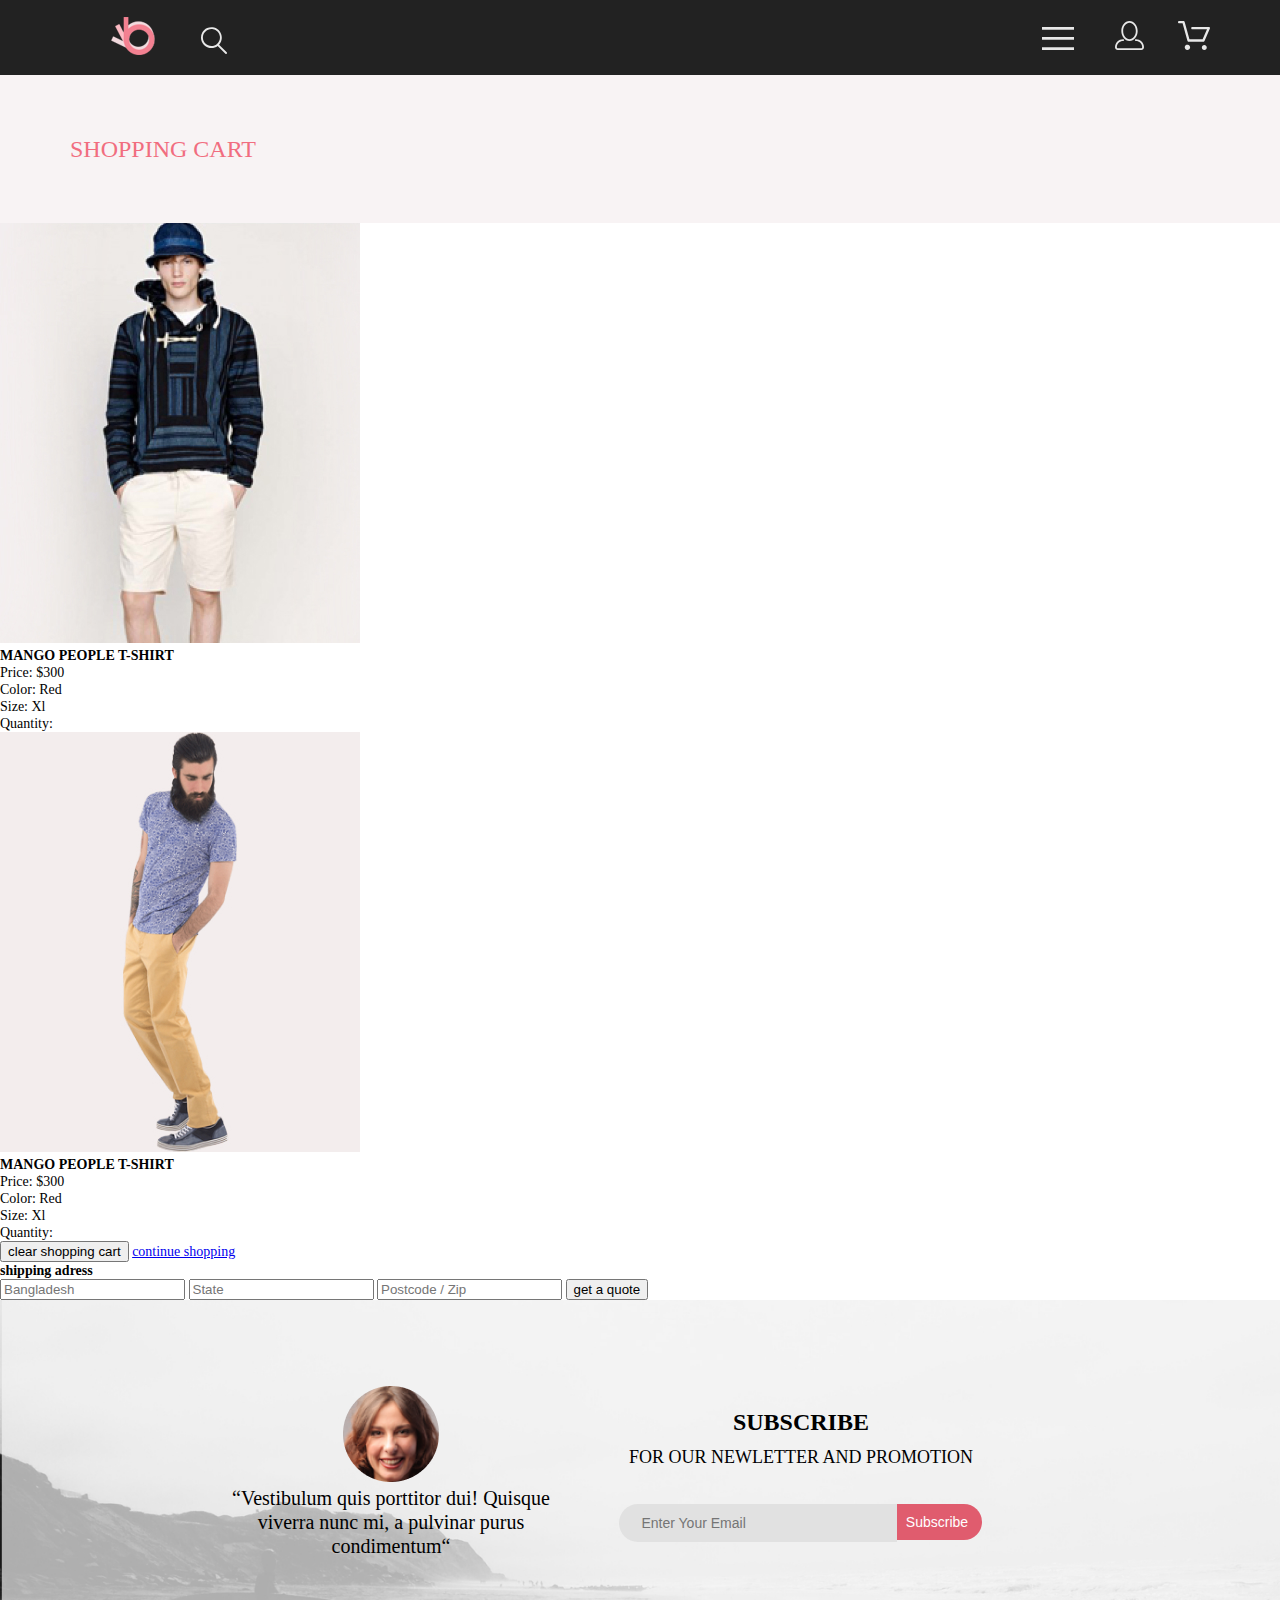
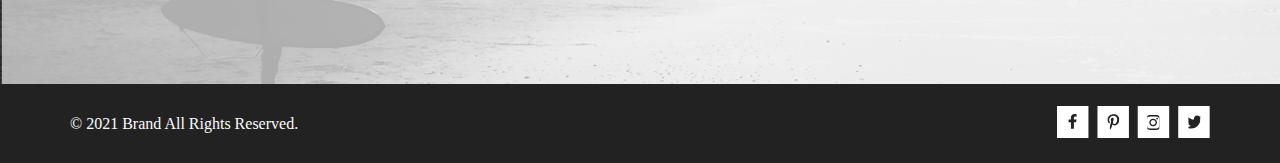
==== cart.html @ f560c7e5 "add SCSS, cart.html" ====
<!DOCTYPE html>
<html lang="en">

<head>
    <meta charset="UTF-8">
    <meta http-equiv="X-UA-Compatible" content="IE=edge">
    <meta name="viewport" content="width=device-width, initial-scale=1.0">
    <title>Cart</title>
    <link rel="stylesheet" href="./css/style.css">
</head>

<body class="page">
    <header class="header">
        <div class="container header__wrp">
            <div class="header__wrp-controls">
                <img class="header__logo" src="./img/logo.svg" alt="logo">
                <img class="header__search" src="./img/loupe.svg" alt="loupe">
            </div>
            <div class="header__wrp-controls">
                <button class="header__menu-btn" type="button" id="burger"><img src="./img/burger.svg"
                        alt="burger"></button>
                <a class="header__link" href="registration.html"><img src="./img/registration.svg"
                        alt="registration"></a>
                <a class="header__link" href="cart.html"><img src="./img/basket.svg" alt="basket"></a>
            </div>
        </div>
        <nav class="header__nav" id="menu">
            <h2 class="header__nav-title">
                menu
            </h2>
            <ul class="header__menu-list">
                <li class="header__menu-item menu-item">
                    <h3 class="menu-item__title">man</h3>
                    <ul class="menu-item__sub-list">
                        <li class="menu-item__sub-item">Accessories</li>
                        <li class="menu-item__sub-item">Bags</li>
                        <li class="menu-item__sub-item">Denim</li>
                        <li class="menu-item__sub-item">T-Shirts</li>
                    </ul>
                </li>
                <li class="header__menu-item menu-item">
                    <h3 class="menu-item__title">woman</h3>
                    <ul class="menu-item__sub-list">
                        <li class="menu-item__sub-item">Accessories</li>
                        <li class="menu-item__sub-item">Jackets & Coats</li>
                        <li class="menu-item__sub-item">Polos</li>
                        <li class="menu-item__sub-item">T-Shirts</li>
                        <li class="menu-item__sub-item">Shirts</li>
                    </ul>
                </li>
                <li class="header__menu-item menu-item">
                    <h3 class="menu-item__title">kids</h3>
                    <ul class="menu-item__sub-list">
                        <li class="menu-item__sub-item">Accessories</li>
                        <li class="menu-item__sub-item">Jackets & Coats</li>
                        <li class="menu-item__sub-item">Polos</li>
                        <li class="menu-item__sub-item">T-Shirts</li>
                        <li class="menu-item__sub-item">Shirts</li>
                        <li class="menu-item__sub-item">Bags</li>
                    </ul>
                </li>
            </ul>
        </nav>
    </header>
    <main>
        <section class="registration-title">
            <div class="container registration-title__wrp">
                <h1 class="registration-title__desc">shopping cart</h1>
            </div>
        </section>

        <section>
            <ul>
                <li>
                    <img src="./img/product-3.jpg" alt="product-3">
                    <h2>MANGO PEOPLE T-SHIRT</h2>
                    <p>Price: $300</p>
                    <p>Color: Red</p>
                    <p>Size: Xl </p>
                    <p>Quantity:</p>
                </li>
                <li>
                    <img src="./img/product-4.jpg" alt="product-4">
                    <h2>MANGO PEOPLE T-SHIRT</h2>
                    <p>Price: $300</p>
                    <p>Color: Red</p>
                    <p>Size: Xl </p>
                    <p>Quantity:</p>
                </li>
            </ul>
            <button type="button">clear shopping cart</button>
            <a href="#">continue shopping</a>

            <h2>shipping adress</h2>
            <input type="text" placeholder="Bangladesh">
            <input type="text" placeholder="State">
            <input type="text" placeholder="Postcode / Zip">
            <button type="submit">get a quote</button>
        </section>

    </main>
    <footer class="footer">
        <section class="footer__container">
            <div class="footer__data">
                <div class="footer__info">
                    <img class="footer__img-women" src="./img/women-footer.png" alt="women-footer">
                    <p class="footer__desc">“Vestibulum quis porttitor dui! Quisque viverra nunc mi, a pulvinar purus
                        condimentum“</p>
                </div>
                <div class="footer__form-info">
                    <h2 class="footer__heading">subscribe</h2>
                    <p class="footer__subtitle">for our newletter and promotion</p>
                    <form class="footer__form" action="#">
                        <label class="footer__form-label visually-hidden" for="input-email">Last Name</label>
                        <input type="email" class="footer__form-input" id="input-email" placeholder="Enter Your Email">
                        <button type="submit" class="footer__form-btn">Subscribe</button>
                    </form>
                </div>
            </div>
        </section>
        <section class="footer__links">
            <div class="container footer__wrp">
                <div class="footer__wrp-controls">
                    <p class="footer__copyright">© 2021 Brand All Rights Reserved.</p>
                </div>
                <div class="footer__wrp-controls">
                    <ul class="footer__list">
                        <li class="footer__item">
                            <a class="footer__link" href="#"><svg class="footer__img" width="32" height="32"
                                    viewBox="0 0 32 32" fill="none" xmlns="http://www.w3.org/2000/svg">
                                    <path class="footer__img-path" d="M31.4506 0H0V32H31.4506V0Z" />
                                    <path
                                        d="M19.0884 16.28L19.5069 13.616H16.8902V11.8873C16.8902 11.1585 17.2557 10.4481 18.4277 10.4481H19.6172V8.17997C19.6172 8.17997 18.5377 8 17.5056 8C15.3507 8 13.9422 9.27593 13.9422 11.5857V13.616H11.5469V16.28H13.9422V22.72H16.8902V16.28H19.0884Z" />
                                </svg></a>
                        </li>
                        <li class="footer__item">
                            <a class="footer__link" href="#"><svg class="footer__img" width="32" height="32"
                                    viewBox="0 0 32 32" fill="none" xmlns="http://www.w3.org/2000/svg">
                                    <path class="footer__img-path" d="M31.9252 0H0.474609V32H31.9252V0Z" />
                                    <g clip-path="url(#clip0)">
                                        <path
                                            d="M16.7403 8.20312C13.5556 8.20312 10.4082 10.3406 10.4082 13.8C10.4082 16 11.6374 17.25 12.3823 17.25C12.6896 17.25 12.8666 16.3875 12.8666 16.1438C12.8666 15.8531 12.1309 15.2344 12.1309 14.025C12.1309 11.5125 14.0305 9.73125 16.4889 9.73125C18.6027 9.73125 20.1671 10.9406 20.1671 13.1625C20.1671 14.8219 19.506 17.9344 17.3642 17.9344C16.5913 17.9344 15.9302 17.3719 15.9302 16.5656C15.9302 15.3844 16.7496 14.2406 16.7496 13.0219C16.7496 10.9531 13.835 11.3281 13.835 13.8281C13.835 14.3531 13.9002 14.9344 14.133 15.4125C13.7046 17.2688 12.8293 20.0344 12.8293 21.9469C12.8293 22.5375 12.9131 23.1188 12.969 23.7094C13.0745 23.8281 13.0218 23.8156 13.1832 23.7563C14.7476 21.6 14.6917 21.1781 15.3994 18.3562C15.7812 19.0875 16.7683 19.4812 17.5505 19.4812C20.8469 19.4812 22.3275 16.2469 22.3275 13.3313C22.3275 10.2281 19.6643 8.20312 16.7403 8.20312Z" />
                                    </g>
                                    <defs>
                                        <clipPath id="clip0">
                                            <rect width="11.9193" height="16" fill="white"
                                                transform="translate(10.4082 8)" />
                                        </clipPath>
                                    </defs>
                                </svg></a>
                        </li>
                        <li class="footer__item">
                            <a class="footer__link" href="#"><svg class="footer__img" width="33" height="32"
                                    viewBox="0 0 33 32" fill="none" xmlns="http://www.w3.org/2000/svg">
                                    <path class="footer__img-path" d="M32.1889 0H0.738281V32H32.1889V0Z" />
                                    <g clip-path="url(#clip0)">
                                        <path
                                            d="M16.139 12.6816C14.0238 12.6816 12.3177 14.3849 12.3177 16.4966C12.3177 18.6083 14.0238 20.3117 16.139 20.3117C18.2541 20.3117 19.9602 18.6083 19.9602 16.4966C19.9602 14.3849 18.2541 12.6816 16.139 12.6816ZM16.139 18.9769C14.7721 18.9769 13.6547 17.8646 13.6547 16.4966C13.6547 15.1287 14.7688 14.0164 16.139 14.0164C17.5092 14.0164 18.6233 15.1287 18.6233 16.4966C18.6233 17.8646 17.5058 18.9769 16.139 18.9769ZM21.0078 12.5255C21.0078 13.0203 20.6087 13.4154 20.1165 13.4154C19.621 13.4154 19.2252 13.0169 19.2252 12.5255C19.2252 12.0341 19.6243 11.6357 20.1165 11.6357C20.6087 11.6357 21.0078 12.0341 21.0078 12.5255ZM23.5386 13.4287C23.4821 12.2367 23.2094 11.1808 22.3347 10.3109C21.4634 9.44097 20.4058 9.1687 19.2119 9.10894C17.9814 9.03921 14.2932 9.03921 13.0627 9.10894C11.8721 9.16538 10.8145 9.43765 9.93987 10.3076C9.06522 11.1775 8.79584 12.2333 8.73597 13.4253C8.66613 14.6539 8.66613 18.3361 8.73597 19.5646C8.79251 20.7566 9.06522 21.8124 9.93987 22.6824C10.8145 23.5523 11.8688 23.8246 13.0627 23.8843C14.2932 23.9541 17.9814 23.9541 19.2119 23.8843C20.4058 23.8279 21.4634 23.5556 22.3347 22.6824C23.2061 21.8124 23.4788 20.7566 23.5386 19.5646C23.6085 18.3361 23.6085 14.6572 23.5386 13.4287ZM21.949 20.8828C21.6895 21.5335 21.1874 22.0349 20.5322 22.2972C19.5511 22.6857 17.2231 22.596 16.139 22.596C15.0548 22.596 12.7235 22.6824 11.7457 22.2972C11.0939 22.0382 10.5917 21.5369 10.329 20.8828C9.93987 19.9033 10.0297 17.5791 10.0297 16.4966C10.0297 15.4142 9.9432 13.0867 10.329 12.1105C10.5884 11.4597 11.0906 10.9583 11.7457 10.696C12.7268 10.3076 15.0548 10.3972 16.139 10.3972C17.2231 10.3972 19.5545 10.3109 20.5322 10.696C21.184 10.955 21.6862 11.4564 21.949 12.1105C22.3381 13.09 22.2483 15.4142 22.2483 16.4966C22.2483 17.5791 22.3381 19.9066 21.949 20.8828Z" />
                                    </g>
                                    <defs>
                                        <clipPath id="clip0">
                                            <rect width="14.8991" height="17" fill="white"
                                                transform="translate(8.68555 8)" />
                                        </clipPath>
                                    </defs>
                                </svg></a>
                        </li>
                        <li class="footer__item">
                            <a class="footer__link" href="#"><svg class="footer__img" width="32" height="32"
                                    viewBox="0 0 32 32" fill="none" xmlns="http://www.w3.org/2000/svg">
                                    <path class="footer__img-path" d="M31.6635 0H0.212891V32H31.6635V0Z" />
                                    <g clip-path="url(#clip0)">
                                        <path
                                            d="M22.417 12.7405C22.427 12.8826 22.427 13.0248 22.427 13.1669C22.427 17.5019 19.1498 22.4969 13.1599 22.4969C11.3145 22.4969 9.60022 21.9588 8.1582 21.0248C8.4204 21.0552 8.67247 21.0654 8.94475 21.0654C10.4674 21.0654 11.8691 20.5476 12.9884 19.6644C11.5565 19.6339 10.3565 18.6898 9.94305 17.3903C10.1447 17.4207 10.3464 17.441 10.5582 17.441C10.8506 17.441 11.1431 17.4004 11.4153 17.3294C9.92291 17.0248 8.80355 15.705 8.80355 14.1111V14.0705C9.23715 14.3141 9.74139 14.4664 10.2758 14.4867C9.39849 13.8979 8.82373 12.8928 8.82373 11.7557C8.82373 11.1466 8.98504 10.5882 9.26741 10.1009C10.8708 12.0908 13.2809 13.3902 15.9833 13.5324C15.9329 13.2887 15.9027 13.035 15.9027 12.7811C15.9027 10.974 17.3548 9.50195 19.1598 9.50195C20.0976 9.50195 20.9446 9.89789 21.5396 10.5375C22.2757 10.3954 22.9816 10.1212 23.6068 9.74561C23.3648 10.507 22.8505 11.1466 22.1749 11.5527C22.8304 11.4817 23.4657 11.2989 24.0505 11.0451C23.6069 11.6948 23.0522 12.2735 22.417 12.7405Z" />
                                    </g>
                                    <defs>
                                        <clipPath id="clip0">
                                            <rect width="15.8924" height="16" fill="white"
                                                transform="translate(8.1582 8)" />
                                        </clipPath>
                                    </defs>
                                </svg></a>
                        </li>
                    </ul>
                </div>
            </div>
        </section>
    </footer>
    <script src="js/script.js"></script>
</body>

</html>
---- css/style.css ----
@charset "UTF-8";
/* http://meyerweb.com/eric/tools/css/reset/ 
   v2.0 | 20110126
   License: none (public domain)
*/
html, body, div, span, applet, object, iframe,
h1, h2, h3, h4, h5, h6, p, blockquote, pre,
a, abbr, acronym, address, big, cite, code,
del, dfn, em, img, ins, kbd, q, s, samp,
small, strike, strong, sub, sup, tt, var,
b, u, i, center,
dl, dt, dd, ol, ul, li,
fieldset, form, label, legend,
table, caption, tbody, tfoot, thead, tr, th, td,
article, aside, canvas, details, embed,
figure, figcaption, footer, header, hgroup,
menu, nav, output, ruby, section, summary,
time, mark, audio, video {
  margin: 0;
  padding: 0;
  border: 0;
  font-size: 100%;
  vertical-align: baseline;
}

/* HTML5 display-role reset for older browsers */
article, aside, details, figcaption, figure,
footer, header, hgroup, menu, nav, section {
  display: block;
}

body {
  line-height: 1;
}

ol, ul {
  list-style: none;
}

blockquote, q {
  quotes: none;
}

blockquote:before, blockquote:after,
q:before, q:after {
  content: '';
  content: none;
}

table {
  border-collapse: collapse;
  border-spacing: 0;
}

.page {
  font-family: "Lato";
  font-size: 14px;
  font-style: normal;
  font-weight: 300;
  line-height: 17px;
}

.container {
  width: 1140px;
  margin: 0 auto;
}

.visually-hidden {
  position: absolute;
  white-space: nowrap;
  width: 1px;
  height: 1px;
  overflow: hidden;
  border: 0;
  padding: 0;
  clip: rect(0 0 0 0);
  -webkit-clip-path: inset(50%);
          clip-path: inset(50%);
  margin: -1px;
}

.header {
  background-color: #222222;
  position: relative;
}

.header .header__wrp {
  display: -webkit-box;
  display: -ms-flexbox;
  display: flex;
  -webkit-box-pack: justify;
      -ms-flex-pack: justify;
          justify-content: space-between;
  -webkit-box-align: center;
      -ms-flex-align: center;
          align-items: center;
  min-height: 75px;
}

.header .header__logo {
  margin: 0 41px 0;
}

.header .header__search:hover {
  opacity: 0.5;
}

.header .header__link {
  margin: 0 0 0 31px;
}

.header .header__link:hover {
  opacity: 0.5;
}

.header .header__link:active {
  opacity: 0.5;
}

.header .header__menu-btn {
  border: none;
  background-color: transparent;
}

.header .header__menu-btn:hover {
  opacity: 0.5;
}

.header .header__nav {
  display: none;
  position: absolute;
  background-color: #FFFFFF;
  right: 0;
  padding: 37px 34px;
  width: 232px;
  -webkit-box-shadow: 0 0 10px rgba(0, 0, 0, 0.5);
          box-shadow: 0 0 10px rgba(0, 0, 0, 0.5);
}

.header .display-block {
  display: block;
}

.header .header__nav-title {
  font-size: 14px;
  line-height: 17px;
  font-weight: 700;
  font-style: "Lato";
  text-transform: uppercase;
  margin-bottom: 24px;
}

.menu-item__title {
  font-size: 14px;
  line-height: 17px;
  font-weight: 400;
  font-style: "Lato";
  color: #F16D7F;
  text-transform: uppercase;
  margin-bottom: 12px;
}

.menu-item__sub-list {
  font-size: 14px;
  line-height: 17px;
  font-weight: 400;
  font-style: "Lato";
  color: #6F6E6E;
  margin-bottom: 20px;
  margin-left: 21px;
}

.menu-item__sub-item {
  margin-bottom: 11px;
}

.brand {
  display: -webkit-box;
  display: -ms-flexbox;
  display: flex;
}

.brand .brand__wrp {
  background-color: #F1E4E6;
  -webkit-box-flex: 1;
      -ms-flex-positive: 1;
          flex-grow: 1;
  padding: 0 0 0 92px;
  display: -webkit-box;
  display: -ms-flexbox;
  display: flex;
  -webkit-box-align: center;
      -ms-flex-align: center;
          align-items: center;
}

.brand .brand__title {
  font-size: 48px;
  line-height: 58px;
  font-weight: 900;
  font-style: "Lato";
  text-transform: uppercase;
  position: relative;
}

.brand .brand__title::before {
  height: 92px;
  width: 12px;
  background-color: #F26376;
  content: '';
  position: absolute;
  left: -16px;
  top: 10px;
}

.brand .brand__subtitle {
  display: -webkit-box;
  display: -ms-flexbox;
  display: flex;
  font-size: 37px;
  line-height: 44px;
  font-weight: 700;
  font-style: "Lato";
}

.brand .brand__subtitle-pink {
  color: #F16D7F;
  display: initial;
}

.sales {
  padding: 65px 0 0 0;
}

.sales .sales__list {
  display: -webkit-box;
  display: -ms-flexbox;
  display: flex;
  -ms-flex-wrap: wrap;
      flex-wrap: wrap;
  -webkit-box-pack: justify;
      -ms-flex-pack: justify;
          justify-content: space-between;
  -webkit-box-align: center;
      -ms-flex-align: center;
          align-items: center;
}

.sales .sales__item {
  text-align: center;
}

.sales .sales__item:hover {
  opacity: 0.9;
}

.sales .sales__item:active {
  opacity: 0.9;
}

.sales .sales__item-narrow {
  width: 360px;
  height: 260px;
  margin: 0 0 30px 0;
}

.sales .sales__item-wide {
  width: 1140px;
  height: 180px;
}

.sales .sales__text {
  font-size: 16px;
  line-height: 19px;
  font-weight: 400;
  font-style: "Lato";
  color: #FFFFFF;
  text-transform: uppercase;
  margin: 105px 0 0  0;
}

.sales .sales__text-wide {
  margin: 65px 0 0  0;
}

.sales .sales__item-title {
  font-size: 24px;
  line-height: 29px;
  font-weight: 700;
  font-style: "Lato";
  color: #F26376;
  text-transform: uppercase;
}

.sales .sales-woman {
  background-image: url(../img/sales-1.jpg);
}

.sales .sales-man {
  background-image: url(../img/sales-2.jpg);
}

.sales .sales-kid {
  background-image: url(../img/sales-3.jpg);
}

.sales .sales-acc {
  background-image: url(../img/sales-4.jpg);
}

.fetured-items {
  padding: 96px 0 96px 0;
  text-align: center;
}

.fetured-items .fetured-items__heading {
  font-size: 30px;
  line-height: 36px;
  font-weight: 400;
  font-style: "Lato";
  margin: 0 0 6px 0;
}

.fetured-items .fetured-items__text {
  font-size: 14px;
  line-height: 17px;
  font-weight: 400;
  font-style: "Lato";
}

.fetured-items .fetured-items__list {
  display: -webkit-box;
  display: -ms-flexbox;
  display: flex;
  -ms-flex-wrap: wrap;
      flex-wrap: wrap;
  -webkit-box-pack: justify;
      -ms-flex-pack: justify;
          justify-content: space-between;
  -webkit-box-align: center;
      -ms-flex-align: center;
          align-items: center;
  margin: 48px 0 18px 0;
  text-align: left;
}

.fetured-items .fetured-items__item {
  width: 360px;
  margin: 0 0 30px 0;
}

.fetured-items .fetured-items__item:hover .fetured-items__img {
  background-color: rgba(58, 56, 56, 0.86);
  -webkit-filter: brightness(40%) blur(1px);
          filter: brightness(40%) blur(1px);
  /* Размытие */
}

.fetured-items .fetured-items__item:hover .fetured-items__button {
  display: block;
}

.fetured-items .fetured-items__wrp {
  position: relative;
  display: -webkit-box;
  display: -ms-flexbox;
  display: flex;
  -webkit-box-pack: center;
      -ms-flex-pack: center;
          justify-content: center;
  -webkit-box-align: center;
      -ms-flex-align: center;
          align-items: center;
}

.fetured-items .fetured-items__button {
  position: absolute;
  height: 43px;
  width: 138px;
  border: 1px solid #FFFFFF;
  font-size: 14px;
  line-height: 17px;
  font-weight: 400;
  font-style: "Lato";
  color: #FFFFFF;
  background-color: transparent;
  display: none;
}

.fetured-items .fetured-items__button::before {
  content: '';
  height: 24px;
  width: 26px;
  background-image: url(../img/cart.svg);
  background-size: 24px 26px;
  position: absolute;
  top: 0;
  left: 0;
  -webkit-transform: translate(0, 30%);
          transform: translate(0, 30%);
}

.fetured-items .fetured-items__btn {
  border: 1px solid #FF6A6A;
  color: #F26376;
  text-align: center;
  vertical-align: middle;
  margin: 50px 0 0 0;
  text-decoration: none;
  padding: 14px 38px 14px 38px;
}

.fetured-items .fetured-items__btn:hover {
  color: #FFFFFF;
  background-color: #F26376;
}

.fetured-items .fetured-items__title {
  font-size: 13px;
  line-height: 16px;
  font-weight: 400;
  font-style: "Lato";
  text-transform: uppercase;
  margin: 25px 0 0 0;
}

.fetured-items .fetured-items__desc {
  font-size: 14px;
  line-height: 17px;
  font-weight: 300;
  font-style: "Lato";
  margin: 12px 0 18px 0;
}

.fetured-items .fetured-items__features {
  font-size: 16px;
  line-height: 19px;
  font-weight: 400;
  font-style: "Lato";
  color: #F16D7F;
}

.benefits {
  background-color: #222222;
  padding: 104px;
}

.benefits .benefits__list {
  display: -webkit-box;
  display: -ms-flexbox;
  display: flex;
  -webkit-box-pack: center;
      -ms-flex-pack: center;
          justify-content: center;
  -webkit-box-align: center;
      -ms-flex-align: center;
          align-items: center;
}

.benefits .benefits__item {
  width: 360px;
  text-align: center;
  margin: 0 30px 0 0;
}

.benefits .benefits__heading {
  font-size: 20px;
  line-height: 24px;
  font-weight: 400;
  font-style: "Lato";
  color: #FFFFFF;
  margin: 20px 0 16px 0;
}

.benefits .benefits__text {
  font-size: 14px;
  line-height: 17px;
  font-weight: 300;
  font-style: "Lato";
  color: #FBFBFB;
}

.benefits .benefits__img:hover {
  opacity: 0.5;
}

.registration-title {
  background-color: #F8F3F4;
}

.registration-title .registration-title__wrp {
  display: -webkit-box;
  display: -ms-flexbox;
  display: flex;
  -webkit-box-align: center;
      -ms-flex-align: center;
          align-items: center;
  height: 148px;
}

.registration-title .registration-title__desc {
  color: #F16D7F;
  font-size: 24px;
  line-height: 29px;
  font-weight: 400;
  font-style: "Lato";
  text-transform: uppercase;
}

.registration .registration__wrp {
  display: -webkit-box;
  display: -ms-flexbox;
  display: flex;
  -webkit-box-pack: justify;
      -ms-flex-pack: justify;
          justify-content: space-between;
}

.registration .registration__form {
  width: 359px;
  padding: 64px 0 96px 0;
  display: -webkit-box;
  display: -ms-flexbox;
  display: flex;
  -webkit-box-orient: vertical;
  -webkit-box-direction: normal;
      -ms-flex-direction: column;
          flex-direction: column;
}

.registration .registration__form-text {
  font-size: 13px;
  line-height: 16px;
  font-weight: 300;
  font-style: "Lato";
  color: #B1B1B1;
  margin-top: 15px;
}

.registration .registration__form-btn {
  height: 50px;
  width: 167px;
  padding-left: 29px;
  color: #FFFFFF;
  background-color: #F16D7F;
  font-size: 14px;
  line-height: 17px;
  font-weight: 400;
  font-style: "Lato";
  text-transform: uppercase;
  border: none;
  text-align: left;
  position: relative;
  margin-top: 39px;
}

.registration .registration__form-btn::after {
  content: '';
  height: 24px;
  width: 26px;
  background-image: url(../img/vector.svg);
  background-size: 24px 26px;
  position: absolute;
  top: 0;
  right: 0;
  -webkit-transform: translate(-50%, 50%);
          transform: translate(-50%, 50%);
}

.registration .registration__form-label {
  font-size: 16px;
  line-height: 19px;
  font-weight: 300;
  font-style: "Lato";
  color: #222222;
}

.registration .registration__form-input {
  margin-top: 20px;
  height: 44px;
  font-size: 13px;
  line-height: 16px;
  font-weight: 300;
  font-style: "Lato";
  padding-left: 16px;
  border: 1px solid #A4A4A4;
  color: #B1B1B1;
}

.registration .registration__form-input:hover {
  outline-color: #F26376;
}

.registration .registration__form-input:focus {
  outline-color: #F26376;
}

.registration .registration__form-btn:hover {
  opacity: 0.5;
}

.registration .registration__form-wrp {
  display: -webkit-box;
  display: -ms-flexbox;
  display: flex;
  margin-top: 31px;
  margin-bottom: 33px;
}

.registration .registration__form-radio {
  margin-right: 10px;
}

.registration .registration__form-radio-lbl {
  margin-right: 20px;
}

.registration .registration__text {
  font-size: 24px;
  line-height: 29px;
  font-weight: 300;
  font-style: "Lato";
  margin-top: 64px;
  margin-left: 128px;
}

.registration .registration__heading {
  text-transform: uppercase;
  font-size: 24px;
  line-height: 29px;
  font-weight: 300;
  font-style: "Lato";
}

.registration .registration__desc {
  margin-top: 22px;
  margin-bottom: 22px;
}

.registration .registration__item {
  margin-bottom: 16px;
  position: relative;
  margin-left: 22px;
}

.registration .registration__item::before {
  content: '';
  height: 16px;
  width: 20px;
  background-image: url(../img/check.svg);
  background-size: 16px 20px;
  position: absolute;
  top: 0;
  left: 0;
  -webkit-transform: translate(-120%, 50%);
          transform: translate(-120%, 50%);
}

.footer .footer__container {
  background: url(../img/footer-back.jpg) no-repeat;
  background-size: cover;
  background-color: rgba(0, 0, 0, 0.3);
  padding: 86px 230px 126px 230px;
}

.footer .footer__data {
  display: -webkit-box;
  display: -ms-flexbox;
  display: flex;
  -ms-flex-pack: distribute;
      justify-content: space-around;
  -webkit-box-align: center;
      -ms-flex-align: center;
          align-items: center;
}

.footer .footer__info {
  width: 360px;
  text-align: center;
  background-color: transparent;
}

.footer .footer__form-info {
  width: 557px;
  text-align: center;
  background-color: transparent;
}

.footer .footer__form {
  margin: 32px 0 0 0;
  display: -webkit-box;
  display: -ms-flexbox;
  display: flex;
  -webkit-box-pack: center;
      -ms-flex-pack: center;
          justify-content: center;
}

.footer .footer__form-input {
  height: 36px;
  width: 256px;
  font-size: 14px;
  line-height: 17px;
  font-weight: 400;
  font-style: "Lato";
  color: #222224;
  background-color: #E1E1E1;
  border: none;
  border-bottom-left-radius: 20px;
  border-top-left-radius: 20px;
  margin: 0;
  padding-left: 22px;
  padding-right: 0;
}

.footer .footer__form-btn {
  height: 36px;
  width: 85px;
  font-size: 14px;
  line-height: 17px;
  font-weight: 400;
  font-style: "Lato";
  text-align: center;
  color: #FFFFFF;
  background-color: #E05C6E;
  border-bottom-right-radius: 20px;
  border-top-right-radius: 20px;
  border: none;
  margin: 0;
  padding-left: 0;
}

.footer .footer__form-input:hover {
  outline-color: #F26376;
}

.footer .footer__form-input:focus {
  outline-color: #F26376;
}

.footer .footer__form-input:active {
  outline-color: #F26376;
}

.footer .footer__form-btn:hover {
  opacity: 0.5;
}

.footer .footer__form-btn:focus {
  color: #222222;
}

.footer .footer__form-btn:active {
  color: #222222;
}

.footer .footer__desc {
  font-size: 20px;
  line-height: 24px;
  font-weight: 400;
  font-style: "Lato";
}

.footer .footer__heading {
  font-size: 24px;
  line-height: 40px;
  font-weight: 700;
  font-style: "Lato";
  text-transform: uppercase;
}

.footer .footer__subtitle {
  font-size: 18px;
  line-height: 30px;
  font-weight: 400;
  font-style: "Lato";
  text-transform: uppercase;
}

.footer .footer__wrp {
  display: -webkit-box;
  display: -ms-flexbox;
  display: flex;
  -webkit-box-pack: justify;
      -ms-flex-pack: justify;
          justify-content: space-between;
  -webkit-box-align: center;
      -ms-flex-align: center;
          align-items: center;
  min-height: 79px;
}

.footer .footer__copyright {
  font-size: 16px;
  line-height: 19px;
  font-weight: 400;
  font-style: "Lato";
}

.footer .footer__links {
  background-color: #222222;
  color: #FBFBFB;
}

.footer .footer__img {
  fill: #222222;
}

.footer .footer__link:hover .footer__img {
  fill: #FFFFFF;
}

.footer .footer__link:active .footer__img {
  fill: #FFFFFF;
}

.footer .footer__link:focus .footer__img {
  fill: #FFFFFF;
}

.footer .footer__img-path {
  fill: #FFFFFF;
}

.footer .footer__link:hover .footer__img-path {
  fill: #F26376;
}

.footer .footer__link:active .footer__img-path {
  fill: #F26376;
}

.footer .footer__link:focus .footer__img-path {
  fill: #F26376;
}

.footer .footer__list {
  display: -webkit-box;
  display: -ms-flexbox;
  display: flex;
}

.footer .footer__item {
  margin: 0 0 0 8px;
}
/*# sourceMappingURL=style.css.map */
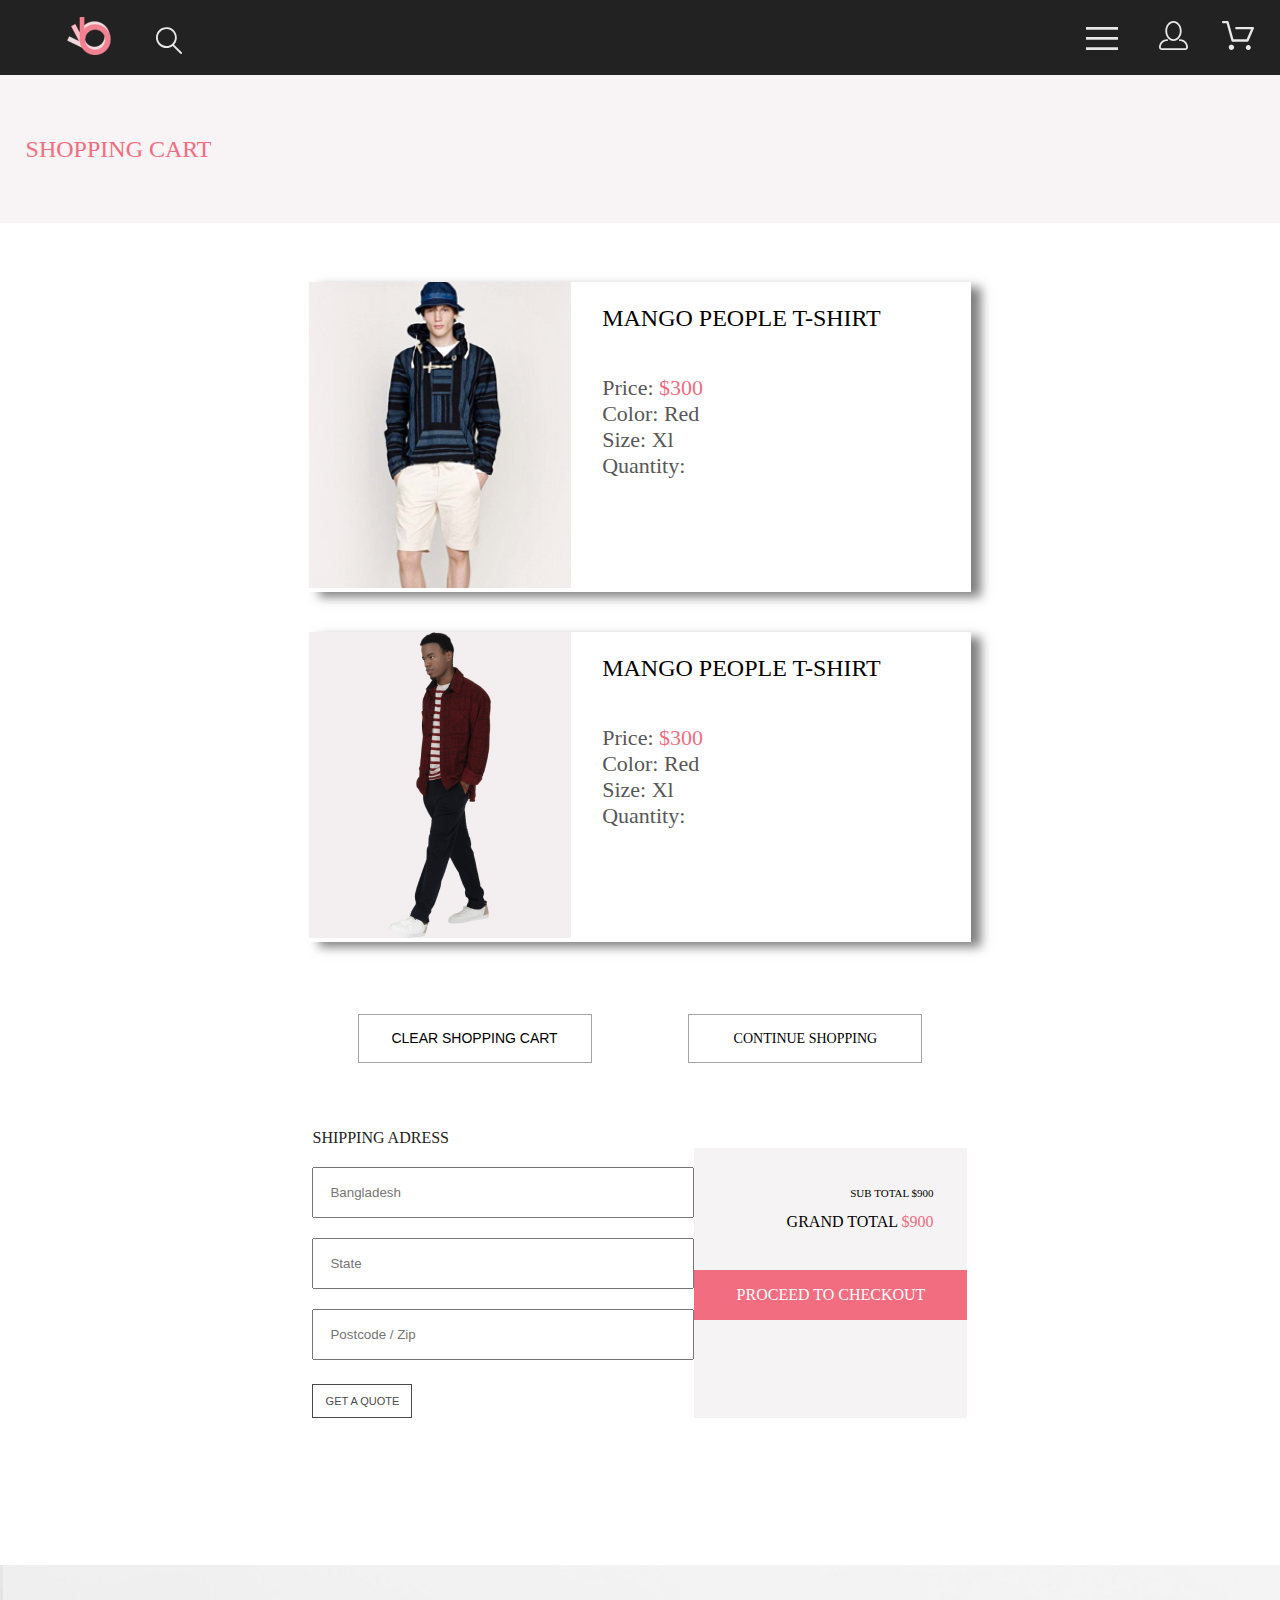
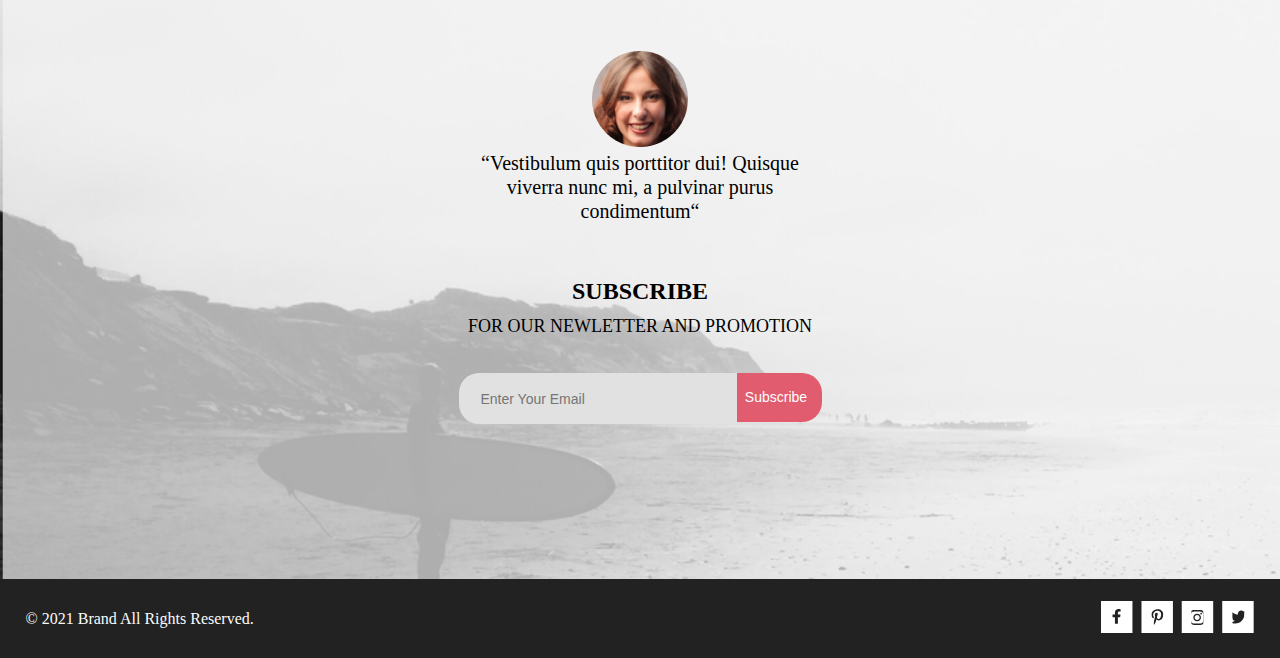
==== commit 7cb70f90: "add adaptive" ====
--- a/cart.html
+++ b/cart.html
@@ -69,33 +69,59 @@
             </div>
         </section>
 
-        <section>
-            <ul>
-                <li>
-                    <img src="./img/product-3.jpg" alt="product-3">
-                    <h2>MANGO PEOPLE T-SHIRT</h2>
-                    <p>Price: $300</p>
-                    <p>Color: Red</p>
-                    <p>Size: Xl </p>
-                    <p>Quantity:</p>
-                </li>
-                <li>
-                    <img src="./img/product-4.jpg" alt="product-4">
-                    <h2>MANGO PEOPLE T-SHIRT</h2>
-                    <p>Price: $300</p>
-                    <p>Color: Red</p>
-                    <p>Size: Xl </p>
-                    <p>Quantity:</p>
-                </li>
-            </ul>
-            <button type="button">clear shopping cart</button>
-            <a href="#">continue shopping</a>
-
-            <h2>shipping adress</h2>
-            <input type="text" placeholder="Bangladesh">
-            <input type="text" placeholder="State">
-            <input type="text" placeholder="Postcode / Zip">
-            <button type="submit">get a quote</button>
+        <section class="order">
+            <div class="container order__wrp">
+                <div>
+                    <ul class="order_list">
+                        <li class="order_item">
+                            <div>
+                                <img class="order_img" src="./img/product-3-small.jpg" alt="product-3">
+                            </div>
+                            <div class="order_info">
+                                <h2 class="order_header">mango people t-shirt</h2>
+                                <p class="order_desc">Price: <span class="order_desc-colored">$300</span></p>
+                                <p class="order_desc">Color: Red</p>
+                                <p class="order_desc">Size: Xl </p>
+                                <p class="order_desc">Quantity:</p>
+                            </div>
+                        </li>
+                        <li class="order_item">
+                            <div>
+                                <img class="order_img" src="./img/product-7-small.jpg" alt="product-4">
+                            </div>
+                            <div class="order_info">
+                                <h2 class="order_header">mango people t-shirt</h2>
+                                <p class="order_desc">Price: <span class="order_desc-colored">$300</span></p>
+                                <p class="order_desc">Color: Red</p>
+                                <p class="order_desc">Size: Xl </p>
+                                <p class="order_desc">Quantity:</p>
+                            </div>
+                        </li>
+                    </ul>
+                    <div class="order_buttons">
+                        <button class="order_btn" type="button">clear shopping cart</button>
+                        <a class="order_link" href="#">continue shopping</a>
+                    </div>
+                </div>
+                <div class="order_form">
+                    <div class="order_form-inputs">
+                        <label class="order_label" for="input-address">shipping adress</label>
+                        <input class="order_input" type="text" id="input-address" placeholder="Bangladesh">
+                        <label class="order_label visually-hidden" for="input-state">state</label>
+                        <input class="order_input" type="text" id="input-state" placeholder="State">
+                        <label class="order_label visually-hidden" for="input-postcode">postcode</label>
+                        <input class="order_input" type="text" id="input-postcode" placeholder="Postcode / Zip">
+                        <button class="order_btn-quote" type="submit">get a quote</button>
+                    </div>
+                    <div class="order_total">
+                        <p class="order_text-total">sub total $900</p>
+                        <p class="order_desc-total">grand total <span class="order_desc-colored">$900</span></p>
+                        <div class="order_line"></div>
+                        <a class="order_link-total" href="#">proceed to checkout</a>
+                    </div>
+                </div>
+
+            </div>
         </section>
 
     </main>
--- a/css/style.css
+++ b/css/style.css
@@ -79,6 +79,18 @@
   margin: -1px;
 }
 
+@media (max-width: 1599px) {
+  .container {
+    width: 96%;
+  }
+}
+
+@media (max-width: 767px) {
+  .container {
+    width: 91%;
+  }
+}
+
 .header {
   background-color: #222222;
   position: relative;
@@ -150,6 +162,12 @@
   margin-bottom: 24px;
 }
 
+@media (max-width: 767px) {
+  .header .header__link {
+    display: none;
+  }
+}
+
 .menu-item__title {
   font-size: 14px;
   line-height: 17px;
@@ -194,6 +212,36 @@
           align-items: center;
 }
 
+@media (max-width: 1599px) {
+  .brand .brand__wrp {
+    min-height: 363px;
+    padding: 0 0 0 68px;
+  }
+}
+
+@media (max-width: 767px) {
+  .brand .brand__wrp {
+    min-height: 363px;
+    padding: 0 0 0 83px;
+  }
+}
+
+.brand .brand__img {
+  width: 50%;
+}
+
+@media (max-width: 1599px) {
+  .brand .brand__img {
+    height: auto;
+  }
+}
+
+@media (max-width: 767px) {
+  .brand .brand__img {
+    display: none;
+  }
+}
+
 .brand .brand__title {
   font-size: 48px;
   line-height: 58px;
@@ -204,7 +252,7 @@
 }
 
 .brand .brand__title::before {
-  height: 92px;
+  height: 100%;
   width: 12px;
   background-color: #F26376;
   content: '';
@@ -213,6 +261,24 @@
   top: 10px;
 }
 
+@media (max-width: 1599px) {
+  .brand .brand__title {
+    font-size: 44px;
+    line-height: 52px;
+    font-weight: 900;
+    font-style: normal;
+  }
+}
+
+@media (max-width: 767px) {
+  .brand .brand__title {
+    font-size: 38px;
+    line-height: 46px;
+    font-weight: 900;
+    font-style: normal;
+  }
+}
+
 .brand .brand__subtitle {
   display: -webkit-box;
   display: -ms-flexbox;
@@ -221,6 +287,15 @@
   line-height: 44px;
   font-weight: 700;
   font-style: "Lato";
+}
+
+@media (max-width: 1599px) {
+  .brand .brand__subtitle {
+    font-size: 29px;
+    line-height: 24px;
+    font-weight: 700;
+    font-style: normal;
+  }
 }
 
 .brand .brand__subtitle-pink {
@@ -247,7 +322,35 @@
 }
 
 .sales .sales__item {
-  text-align: center;
+  min-height: 260px;
+  width: 31%;
+  background-size: cover;
+  display: -webkit-box;
+  display: -ms-flexbox;
+  display: flex;
+  -webkit-box-orient: vertical;
+  -webkit-box-direction: normal;
+      -ms-flex-direction: column;
+          flex-direction: column;
+  -webkit-box-pack: center;
+      -ms-flex-pack: center;
+          justify-content: center;
+  -webkit-box-align: center;
+      -ms-flex-align: center;
+          align-items: center;
+}
+
+@media (max-width: 1599px) {
+  .sales .sales__item {
+    min-height: 168px;
+  }
+}
+
+@media (max-width: 767px) {
+  .sales .sales__item {
+    width: 100%;
+    min-height: 247px;
+  }
 }
 
 .sales .sales__item:hover {
@@ -259,14 +362,25 @@
 }
 
 .sales .sales__item-narrow {
-  width: 360px;
-  height: 260px;
   margin: 0 0 30px 0;
 }
 
 .sales .sales__item-wide {
-  width: 1140px;
-  height: 180px;
+  width: 100%;
+  min-height: 180px;
+  background-size: cover;
+}
+
+@media (max-width: 1599px) {
+  .sales .sales__item-wide {
+    min-height: 116px;
+  }
+}
+
+@media (max-width: 767px) {
+  .sales .sales__item-wide {
+    min-height: 111px;
+  }
 }
 
 .sales .sales__text {
@@ -276,7 +390,6 @@
   font-style: "Lato";
   color: #FFFFFF;
   text-transform: uppercase;
-  margin: 105px 0 0  0;
 }
 
 .sales .sales__text-wide {
@@ -311,6 +424,12 @@
 .fetured-items {
   padding: 96px 0 96px 0;
   text-align: center;
+}
+
+@media (max-width: 1084px) {
+  .fetured-items {
+    padding: 155px 0 65px 0;
+  }
 }
 
 .fetured-items .fetured-items__heading {
@@ -344,9 +463,30 @@
   text-align: left;
 }
 
+@media (max-width: 1084px) {
+  .fetured-items .fetured-items__list {
+    -ms-flex-pack: distribute;
+        justify-content: space-around;
+  }
+}
+
+@media (max-width: 767px) {
+  .fetured-items .fetured-items__list {
+    -webkit-box-pack: justify;
+        -ms-flex-pack: justify;
+            justify-content: space-between;
+  }
+}
+
 .fetured-items .fetured-items__item {
   width: 360px;
   margin: 0 0 30px 0;
+}
+
+@media (max-width: 767px) {
+  .fetured-items .fetured-items__item {
+    width: 100%;
+  }
 }
 
 .fetured-items .fetured-items__item:hover .fetured-items__img {
@@ -445,6 +585,18 @@
   padding: 104px;
 }
 
+@media (max-width: 1599px) {
+  .benefits {
+    padding: 0 0 64px 0;
+  }
+}
+
+@media (max-width: 767px) {
+  .benefits {
+    padding: 0 0 81px 0;
+  }
+}
+
 .benefits .benefits__list {
   display: -webkit-box;
   display: -ms-flexbox;
@@ -457,10 +609,25 @@
           align-items: center;
 }
 
+@media (max-width: 1599px) {
+  .benefits .benefits__list {
+    -webkit-box-orient: vertical;
+    -webkit-box-direction: normal;
+        -ms-flex-direction: column;
+            flex-direction: column;
+  }
+}
+
 .benefits .benefits__item {
-  width: 360px;
+  max-width: 360px;
   text-align: center;
   margin: 0 30px 0 0;
+}
+
+@media (max-width: 1599px) {
+  .benefits .benefits__item {
+    margin: 48px 0 0 0;
+  }
 }
 
 .benefits .benefits__heading {
@@ -516,6 +683,18 @@
           justify-content: space-between;
 }
 
+@media (max-width: 767px) {
+  .registration .registration__wrp {
+    -webkit-box-orient: vertical;
+    -webkit-box-direction: normal;
+        -ms-flex-direction: column;
+            flex-direction: column;
+    -webkit-box-align: center;
+        -ms-flex-align: center;
+            align-items: center;
+  }
+}
+
 .registration .registration__form {
   width: 359px;
   padding: 64px 0 96px 0;
@@ -526,6 +705,19 @@
   -webkit-box-direction: normal;
       -ms-flex-direction: column;
           flex-direction: column;
+}
+
+@media (max-width: 1599px) {
+  .registration .registration__form {
+    padding: 40px 0 96px 0;
+  }
+}
+
+@media (max-width: 767px) {
+  .registration .registration__form {
+    padding: 40px 0 64px 0;
+    width: 100%;
+  }
 }
 
 .registration .registration__form-text {
@@ -624,6 +816,21 @@
   margin-left: 128px;
 }
 
+@media (max-width: 1599px) {
+  .registration .registration__text {
+    margin-top: 40px;
+    margin-left: 22px;
+  }
+}
+
+@media (max-width: 767px) {
+  .registration .registration__text {
+    margin-top: 0px;
+    margin-left: 0px;
+    margin-bottom: 100px;
+  }
+}
+
 .registration .registration__heading {
   text-transform: uppercase;
   font-size: 24px;
@@ -660,10 +867,26 @@
   background: url(../img/footer-back.jpg) no-repeat;
   background-size: cover;
   background-color: rgba(0, 0, 0, 0.3);
-  padding: 86px 230px 126px 230px;
+  min-height: 448px;
+  padding: 86px 0 0 0;
+  -webkit-box-sizing: border-box;
+          box-sizing: border-box;
+}
+
+@media (max-width: 1599px) {
+  .footer .footer__container {
+    min-height: 614px;
+  }
+}
+
+@media (max-width: 767px) {
+  .footer .footer__container {
+    min-height: 550px;
+  }
 }
 
 .footer .footer__data {
+  height: 100%;
   display: -webkit-box;
   display: -ms-flexbox;
   display: flex;
@@ -674,16 +897,37 @@
           align-items: center;
 }
 
+@media (max-width: 1599px) {
+  .footer .footer__data {
+    -webkit-box-orient: vertical;
+    -webkit-box-direction: normal;
+        -ms-flex-direction: column;
+            flex-direction: column;
+  }
+}
+
 .footer .footer__info {
-  width: 360px;
+  max-width: 360px;
   text-align: center;
   background-color: transparent;
 }
 
 .footer .footer__form-info {
-  width: 557px;
+  max-width: 557px;
   text-align: center;
   background-color: transparent;
+}
+
+@media (max-width: 1599px) {
+  .footer .footer__form-info {
+    margin-top: 48px;
+  }
+}
+
+@media (max-width: 767px) {
+  .footer .footer__form-info {
+    margin-top: 59px;
+  }
 }
 
 .footer .footer__form {
@@ -697,7 +941,7 @@
 }
 
 .footer .footer__form-input {
-  height: 36px;
+  height: 49px;
   width: 256px;
   font-size: 14px;
   line-height: 17px;
@@ -714,7 +958,7 @@
 }
 
 .footer .footer__form-btn {
-  height: 36px;
+  height: 49px;
   width: 85px;
   font-size: 14px;
   line-height: 17px;
@@ -790,6 +1034,15 @@
   min-height: 79px;
 }
 
+@media (max-width: 767px) {
+  .footer .footer__wrp {
+    -webkit-box-orient: vertical;
+    -webkit-box-direction: reverse;
+        -ms-flex-direction: column-reverse;
+            flex-direction: column-reverse;
+  }
+}
+
 .footer .footer__copyright {
   font-size: 16px;
   line-height: 19px;
@@ -802,6 +1055,12 @@
   color: #FBFBFB;
 }
 
+@media (max-width: 767px) {
+  .footer .footer__links {
+    padding-top: 50px;
+  }
+}
+
 .footer .footer__img {
   fill: #222222;
 }
@@ -843,4 +1102,299 @@
 .footer .footer__item {
   margin: 0 0 0 8px;
 }
+
+.order {
+  padding-top: 96px;
+  padding-bottom: 128px;
+  /*    .order_line {
+        border: 1px solid #000;  
+        margin-bottom: 17px;  
+    }*/
+}
+
+@media (max-width: 1599px) {
+  .order {
+    padding-top: 59px;
+    padding-bottom: 147px;
+  }
+}
+
+@media (max-width: 767px) {
+  .order {
+    padding-top: 39px;
+    padding-bottom: 96px;
+  }
+}
+
+.order .order__wrp {
+  display: -webkit-box;
+  display: -ms-flexbox;
+  display: flex;
+  -webkit-box-pack: justify;
+      -ms-flex-pack: justify;
+          justify-content: space-between;
+}
+
+@media (max-width: 1599px) {
+  .order .order__wrp {
+    -webkit-box-orient: vertical;
+    -webkit-box-direction: normal;
+        -ms-flex-direction: column;
+            flex-direction: column;
+    -webkit-box-align: center;
+        -ms-flex-align: center;
+            align-items: center;
+  }
+}
+
+.order .order_item {
+  display: -webkit-box;
+  display: -ms-flexbox;
+  display: flex;
+  -webkit-box-shadow: 10px 5px 10px rgba(0, 0, 0, 0.5);
+          box-shadow: 10px 5px 10px rgba(0, 0, 0, 0.5);
+  margin-bottom: 40px;
+}
+
+.order .order_info {
+  padding-right: 90px;
+  padding-top: 22px;
+  padding-left: 31px;
+}
+
+.order .order_header {
+  font-size: 24px;
+  line-height: 29px;
+  font-weight: 400;
+  font-style: "Lato";
+  text-transform: uppercase;
+  margin-bottom: 42px;
+}
+
+.order .order_desc {
+  font-size: 22px;
+  line-height: 26px;
+  font-weight: 400;
+  font-style: "Lato";
+  color: #575757;
+}
+
+.order .order_desc-colored {
+  color: #F16D7F;
+}
+
+.order .order_form {
+  margin-left: 128px;
+  display: -webkit-box;
+  display: -ms-flexbox;
+  display: flex;
+  -webkit-box-orient: vertical;
+  -webkit-box-direction: normal;
+      -ms-flex-direction: column;
+          flex-direction: column;
+}
+
+@media (max-width: 1599px) {
+  .order .order_form {
+    margin-left: 0px;
+    margin-top: 65px;
+    -webkit-box-orient: horizontal;
+    -webkit-box-direction: normal;
+        -ms-flex-direction: row;
+            flex-direction: row;
+  }
+}
+
+@media (max-width: 767px) {
+  .order .order_form {
+    margin-top: 50px;
+    -webkit-box-orient: vertical;
+    -webkit-box-direction: normal;
+        -ms-flex-direction: column;
+            flex-direction: column;
+  }
+}
+
+.order .order_form-inputs {
+  display: -webkit-box;
+  display: -ms-flexbox;
+  display: flex;
+  -webkit-box-orient: vertical;
+  -webkit-box-direction: normal;
+      -ms-flex-direction: column;
+          flex-direction: column;
+}
+
+.order .order_buttons {
+  display: -webkit-box;
+  display: -ms-flexbox;
+  display: flex;
+  -webkit-box-pack: justify;
+      -ms-flex-pack: justify;
+          justify-content: space-between;
+  margin-top: 72px;
+}
+
+@media (max-width: 1599px) {
+  .order .order_buttons {
+    -ms-flex-pack: distribute;
+        justify-content: space-around;
+  }
+}
+
+.order .order_btn {
+  height: 49px;
+  width: 234px;
+  text-transform: uppercase;
+  border: 1px solid #A4A4A4;
+  background-color: #FFFFFF;
+  font-size: 14px;
+  line-height: 17px;
+  font-weight: 300;
+  font-style: "Lato";
+  color: #000000;
+}
+
+.order .order_btn:hover {
+  opacity: 0.5;
+}
+
+.order .order_link {
+  height: 49px;
+  width: 234px;
+  text-transform: uppercase;
+  border: 1px solid #A4A4A4;
+  background-color: #FFFFFF;
+  text-align: center;
+  text-decoration: none;
+  vertical-align: center;
+  padding-top: 15px;
+  -webkit-box-sizing: border-box;
+          box-sizing: border-box;
+  font-size: 14px;
+  line-height: 17px;
+  font-weight: 300;
+  font-style: "Lato";
+  color: #000000;
+}
+
+.order .order_link:hover {
+  opacity: 0.5;
+}
+
+.order .order_label {
+  font-size: 16px;
+  line-height: 19px;
+  font-weight: 300;
+  font-style: "Lato";
+  text-transform: uppercase;
+  color: #222222;
+}
+
+.order .order_input {
+  margin-top: 20px;
+  height: 45px;
+  width: 360px;
+  padding-left: 16px;
+}
+
+.order .order_input:hover {
+  outline-color: #F26376;
+}
+
+.order .order_input:focus {
+  outline-color: #F26376;
+}
+
+.order .order_btn-quote {
+  margin-top: 24px;
+  width: 100px;
+  height: 34px;
+  text-transform: uppercase;
+  color: #4A4A4A;
+  background-color: #FFFFFF;
+  border: 1px solid #4A4A4A;
+  font-size: 11px;
+  line-height: 13px;
+  font-weight: 300;
+  font-style: "Lato";
+}
+
+.order .order_btn-quote:hover {
+  opacity: 0.5;
+}
+
+.order .order_total {
+  margin-top: 57px;
+  background: #F5F3F3;
+  padding-top: 39px;
+  padding-bottom: 42px;
+  display: -webkit-box;
+  display: -ms-flexbox;
+  display: flex;
+  -webkit-box-align: end;
+      -ms-flex-align: end;
+          align-items: flex-end;
+  -webkit-box-orient: vertical;
+  -webkit-box-direction: normal;
+      -ms-flex-direction: column;
+          flex-direction: column;
+}
+
+@media (max-width: 1599px) {
+  .order .order_total {
+    margin-top: 20px;
+  }
+}
+
+@media (max-width: 767px) {
+  .order .order_total {
+    margin-top: 57px;
+  }
+}
+
+.order .order_text-total {
+  font-size: 11px;
+  line-height: 13px;
+  font-weight: 400;
+  font-style: "Lato";
+  text-transform: uppercase;
+  margin-right: 34px;
+}
+
+.order .order_desc-total {
+  font-size: 16px;
+  line-height: 19px;
+  font-weight: 300;
+  font-style: "Lato";
+  text-transform: uppercase;
+  margin-top: 12px;
+  margin-bottom: 39px;
+  margin-right: 34px;
+}
+
+.order .order_link-total {
+  height: 50px;
+  width: 273px;
+  text-transform: uppercase;
+  border: none;
+  background-color: #F16D7F;
+  color: #FFFFFF;
+  text-align: center;
+  text-decoration: none;
+  padding-top: 15px;
+  -webkit-box-sizing: border-box;
+          box-sizing: border-box;
+  font-size: 16px;
+  line-height: 19px;
+  font-weight: 300;
+  font-style: "Lato";
+  -ms-flex-item-align: center;
+      -ms-grid-row-align: center;
+      align-self: center;
+}
+
+.order .order_link-total:hover {
+  opacity: 0.5;
+}
 /*# sourceMappingURL=style.css.map */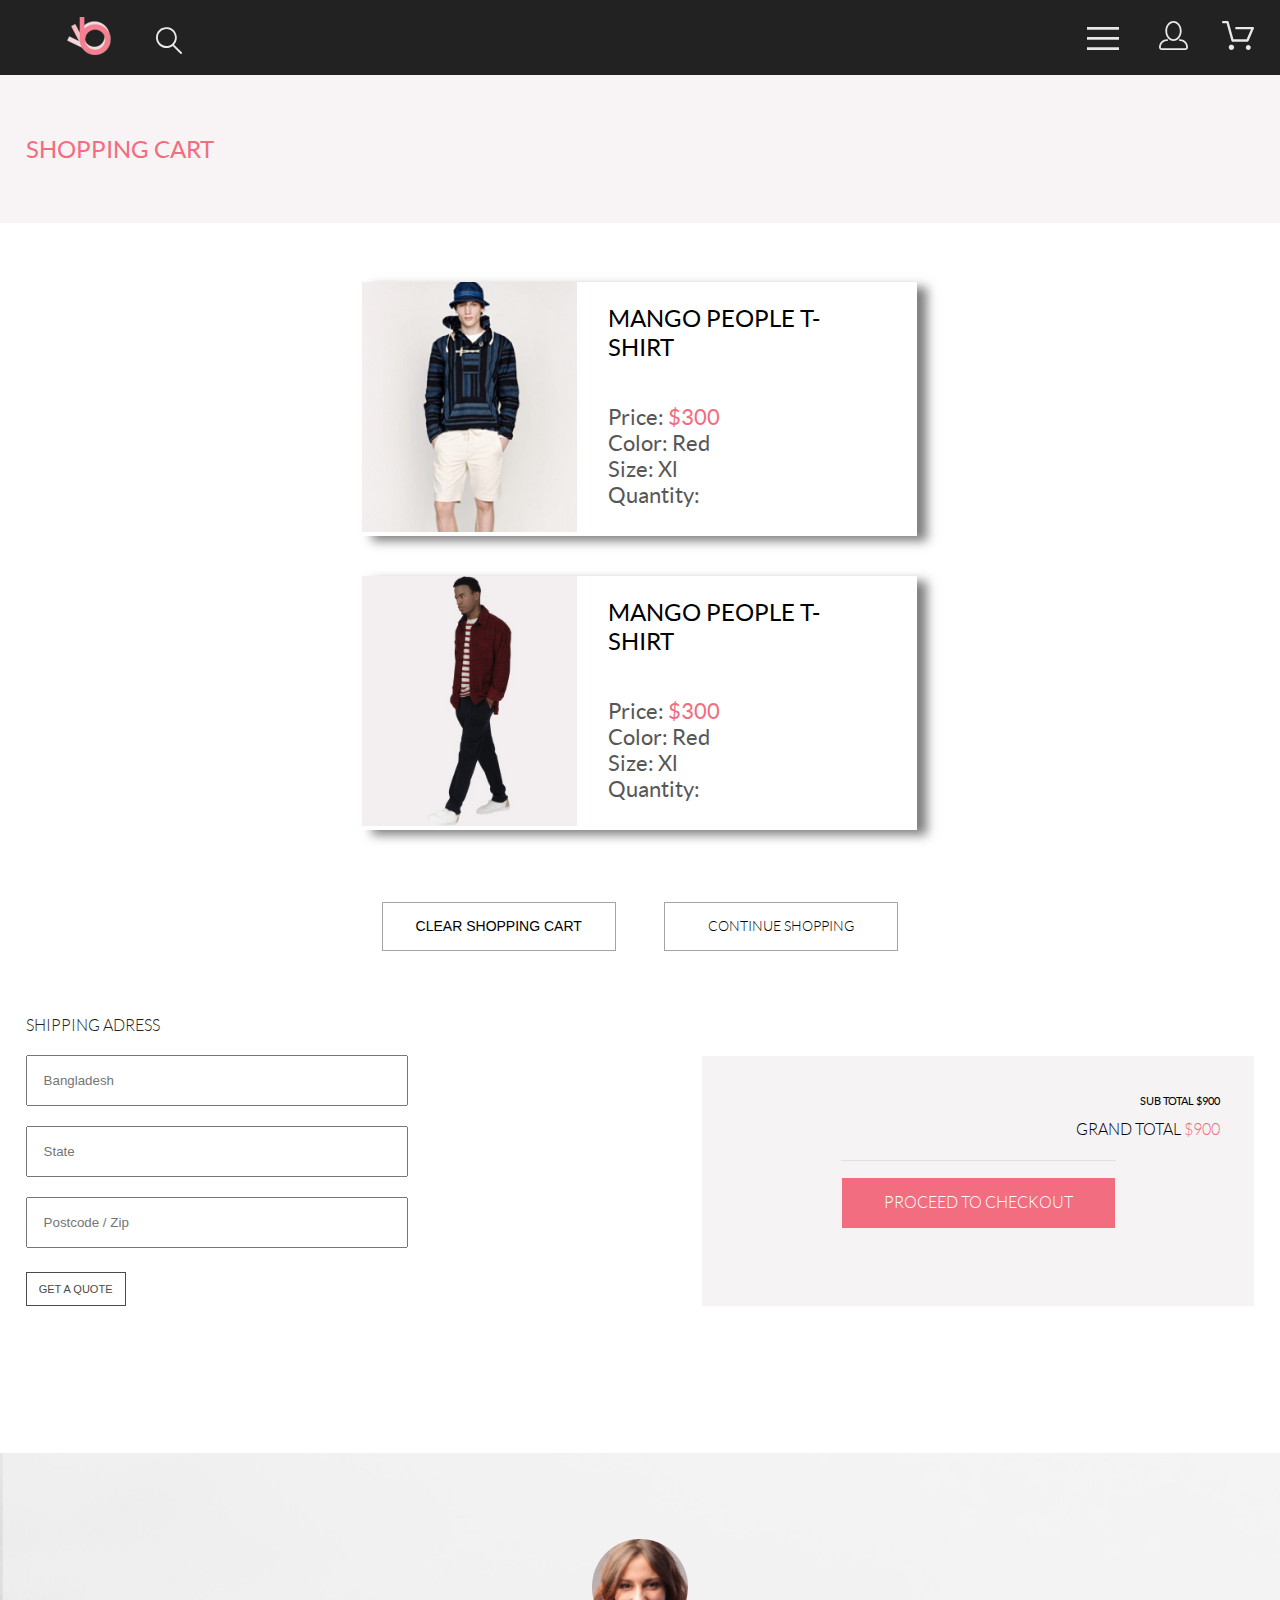
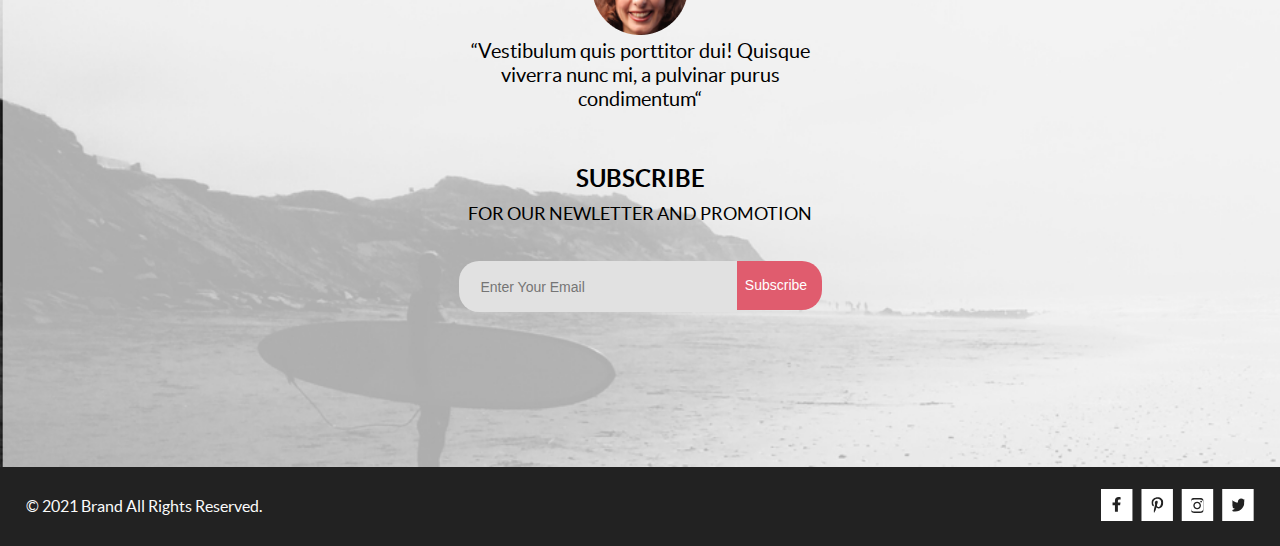
==== commit b120f4fb: "add bootstrap, fontawesome, fonts" ====
--- a/cart.html
+++ b/cart.html
@@ -74,7 +74,7 @@
                 <div>
                     <ul class="order_list">
                         <li class="order_item">
-                            <div>
+                            <div class="order_img-wrp">
                                 <img class="order_img" src="./img/product-3-small.jpg" alt="product-3">
                             </div>
                             <div class="order_info">
@@ -86,7 +86,7 @@
                             </div>
                         </li>
                         <li class="order_item">
-                            <div>
+                            <div class="order_img-wrp">
                                 <img class="order_img" src="./img/product-7-small.jpg" alt="product-4">
                             </div>
                             <div class="order_info">
--- a/css/style.css
+++ b/css/style.css
@@ -53,7 +53,7 @@
 }
 
 .page {
-  font-family: "Lato";
+  font-family: "Lato", "Arial", sans-serif;
   font-size: 14px;
   font-style: normal;
   font-weight: 300;
@@ -91,6 +91,76 @@
   }
 }
 
+@font-face {
+  font-family: 'Lato';
+  font-weight: 100;
+  font-style: normal;
+  src: url("../fonts/lato-thin-webfont.woff2") format("woff2"), url("../fonts/lato-thin-webfont.woff") format("woff");
+}
+
+@font-face {
+  font-family: 'Lato';
+  font-weight: 100;
+  font-style: italic;
+  src: url("../fonts/lato-thinitalic-webfont.woff2") format("woff2"), url("../fonts/lato-thinitalic-webfont.woff") format("woff");
+}
+
+@font-face {
+  font-family: 'Lato';
+  font-weight: 300;
+  font-style: normal;
+  src: url("../fonts/lato-light-webfont.woff2") format("woff2"), url("../fonts/lato-light-webfont.woff") format("woff");
+}
+
+@font-face {
+  font-family: 'Lato';
+  font-weight: 300;
+  font-style: italic;
+  src: url("../fonts/lato-lightitalic-webfont.woff2") format("woff2"), url("../fonts/lato-lightitalic-webfont.woff") format("woff");
+}
+
+@font-face {
+  font-family: 'Lato';
+  font-weight: 400;
+  font-style: normal;
+  src: url("../fonts/lato-regular-webfont.woff2") format("woff2"), url("../fonts/lato-regular-webfont.woff") format("woff");
+}
+
+@font-face {
+  font-family: 'Lato';
+  font-weight: 400;
+  font-style: italic;
+  src: url("../fonts/lato-italic-webfont.woff2") format("woff2"), url("../fonts/lato-italic-webfont.woff") format("woff");
+}
+
+@font-face {
+  font-family: 'Lato';
+  font-weight: 700;
+  font-style: normal;
+  src: url("../fonts/lato-bold-webfont.woff2") format("woff2"), url("../fonts/lato-bold-webfont.woff") format("woff");
+}
+
+@font-face {
+  font-family: 'Lato';
+  font-weight: 700;
+  font-style: italic;
+  src: url("../fonts/lato-bolditalic-webfont.woff2") format("woff2"), url("../fonts/lato-bolditalic-webfont.woff") format("woff");
+}
+
+@font-face {
+  font-family: 'Lato';
+  font-weight: 900;
+  font-style: normal;
+  src: url("../fonts/lato-black-webfont.woff2") format("woff2"), url("../fonts/lato-black-webfont.woff") format("woff");
+}
+
+@font-face {
+  font-family: 'Lato';
+  font-weight: 900;
+  font-style: italic;
+  src: url("../fonts/lato-blackitalic-webfont.woff2") format("woff2"), url("../fonts/lato-blackitalic-webfont.woff") format("woff");
+}
+
 .header {
   background-color: #222222;
   position: relative;
@@ -147,6 +217,7 @@
   width: 232px;
   -webkit-box-shadow: 0 0 10px rgba(0, 0, 0, 0.5);
           box-shadow: 0 0 10px rgba(0, 0, 0, 0.5);
+  z-index: 100;
 }
 
 .header .display-block {
@@ -157,7 +228,7 @@
   font-size: 14px;
   line-height: 17px;
   font-weight: 700;
-  font-style: "Lato";
+  font-style: "Lato", "Arial", sans-serif;
   text-transform: uppercase;
   margin-bottom: 24px;
 }
@@ -172,7 +243,7 @@
   font-size: 14px;
   line-height: 17px;
   font-weight: 400;
-  font-style: "Lato";
+  font-style: "Lato", "Arial", sans-serif;
   color: #F16D7F;
   text-transform: uppercase;
   margin-bottom: 12px;
@@ -182,7 +253,7 @@
   font-size: 14px;
   line-height: 17px;
   font-weight: 400;
-  font-style: "Lato";
+  font-style: "Lato", "Arial", sans-serif;
   color: #6F6E6E;
   margin-bottom: 20px;
   margin-left: 21px;
@@ -192,10 +263,17 @@
   margin-bottom: 11px;
 }
 
-.brand {
-  display: -webkit-box;
-  display: -ms-flexbox;
-  display: flex;
+.menu-item__sub-item:hover,
+.menu-item__sub-item:active,
+.menu-item__sub-item:focus {
+  font-weight: bold;
+}
+
+.brand .brand__wrapper {
+  display: -webkit-box;
+  display: -ms-flexbox;
+  display: flex;
+  position: relative;
 }
 
 .brand .brand__wrp {
@@ -242,11 +320,24 @@
   }
 }
 
+.brand .brand__overlay {
+  width: 100%;
+  height: 100%;
+  background: rgba(0, 0, 0, 0.2);
+  position: absolute;
+  z-index: 1;
+  display: none;
+}
+
+.brand .br-display-block {
+  display: block;
+}
+
 .brand .brand__title {
   font-size: 48px;
   line-height: 58px;
   font-weight: 900;
-  font-style: "Lato";
+  font-style: "Lato", "Arial", sans-serif;
   text-transform: uppercase;
   position: relative;
 }
@@ -286,7 +377,7 @@
   font-size: 37px;
   line-height: 44px;
   font-weight: 700;
-  font-style: "Lato";
+  font-style: "Lato", "Arial", sans-serif;
 }
 
 @media (max-width: 1599px) {
@@ -387,7 +478,7 @@
   font-size: 16px;
   line-height: 19px;
   font-weight: 400;
-  font-style: "Lato";
+  font-style: "Lato", "Arial", sans-serif;
   color: #FFFFFF;
   text-transform: uppercase;
 }
@@ -400,7 +491,7 @@
   font-size: 24px;
   line-height: 29px;
   font-weight: 700;
-  font-style: "Lato";
+  font-style: "Lato", "Arial", sans-serif;
   color: #F26376;
   text-transform: uppercase;
 }
@@ -436,7 +527,7 @@
   font-size: 30px;
   line-height: 36px;
   font-weight: 400;
-  font-style: "Lato";
+  font-style: "Lato", "Arial", sans-serif;
   margin: 0 0 6px 0;
 }
 
@@ -444,7 +535,7 @@
   font-size: 14px;
   line-height: 17px;
   font-weight: 400;
-  font-style: "Lato";
+  font-style: "Lato", "Arial", sans-serif;
 }
 
 .fetured-items .fetured-items__list {
@@ -500,6 +591,12 @@
   display: block;
 }
 
+.fetured-items .fetured-items__button:hover,
+.fetured-items .fetured-items__button:active,
+.fetured-items .fetured-items__button:focus {
+  font-weight: bold;
+}
+
 .fetured-items .fetured-items__wrp {
   position: relative;
   display: -webkit-box;
@@ -521,7 +618,7 @@
   font-size: 14px;
   line-height: 17px;
   font-weight: 400;
-  font-style: "Lato";
+  font-style: "Lato", "Arial", sans-serif;
   color: #FFFFFF;
   background-color: transparent;
   display: none;
@@ -550,7 +647,9 @@
   padding: 14px 38px 14px 38px;
 }
 
-.fetured-items .fetured-items__btn:hover {
+.fetured-items .fetured-items__btn:hover,
+.fetured-items .fetured-items__btn:active,
+.fetured-items .fetured-items__btn:focus {
   color: #FFFFFF;
   background-color: #F26376;
 }
@@ -559,7 +658,7 @@
   font-size: 13px;
   line-height: 16px;
   font-weight: 400;
-  font-style: "Lato";
+  font-style: "Lato", "Arial", sans-serif;
   text-transform: uppercase;
   margin: 25px 0 0 0;
 }
@@ -568,7 +667,7 @@
   font-size: 14px;
   line-height: 17px;
   font-weight: 300;
-  font-style: "Lato";
+  font-style: "Lato", "Arial", sans-serif;
   margin: 12px 0 18px 0;
 }
 
@@ -576,7 +675,7 @@
   font-size: 16px;
   line-height: 19px;
   font-weight: 400;
-  font-style: "Lato";
+  font-style: "Lato", "Arial", sans-serif;
   color: #F16D7F;
 }
 
@@ -634,7 +733,7 @@
   font-size: 20px;
   line-height: 24px;
   font-weight: 400;
-  font-style: "Lato";
+  font-style: "Lato", "Arial", sans-serif;
   color: #FFFFFF;
   margin: 20px 0 16px 0;
 }
@@ -643,7 +742,7 @@
   font-size: 14px;
   line-height: 17px;
   font-weight: 300;
-  font-style: "Lato";
+  font-style: "Lato", "Arial", sans-serif;
   color: #FBFBFB;
 }
 
@@ -662,6 +761,9 @@
   -webkit-box-align: center;
       -ms-flex-align: center;
           align-items: center;
+  -webkit-box-pack: justify;
+      -ms-flex-pack: justify;
+          justify-content: space-between;
   height: 148px;
 }
 
@@ -670,7 +772,7 @@
   font-size: 24px;
   line-height: 29px;
   font-weight: 400;
-  font-style: "Lato";
+  font-style: "Lato", "Arial", sans-serif;
   text-transform: uppercase;
 }
 
@@ -724,7 +826,7 @@
   font-size: 13px;
   line-height: 16px;
   font-weight: 300;
-  font-style: "Lato";
+  font-style: "Lato", "Arial", sans-serif;
   color: #B1B1B1;
   margin-top: 15px;
 }
@@ -738,7 +840,7 @@
   font-size: 14px;
   line-height: 17px;
   font-weight: 400;
-  font-style: "Lato";
+  font-style: "Lato", "Arial", sans-serif;
   text-transform: uppercase;
   border: none;
   text-align: left;
@@ -763,7 +865,7 @@
   font-size: 16px;
   line-height: 19px;
   font-weight: 300;
-  font-style: "Lato";
+  font-style: "Lato", "Arial", sans-serif;
   color: #222222;
 }
 
@@ -773,21 +875,20 @@
   font-size: 13px;
   line-height: 16px;
   font-weight: 300;
-  font-style: "Lato";
+  font-style: "Lato", "Arial", sans-serif;
   padding-left: 16px;
   border: 1px solid #A4A4A4;
   color: #B1B1B1;
 }
 
-.registration .registration__form-input:hover {
-  outline-color: #F26376;
-}
-
+.registration .registration__form-input:hover,
 .registration .registration__form-input:focus {
   outline-color: #F26376;
 }
 
-.registration .registration__form-btn:hover {
+.registration .registration__form-btn:hover,
+.registration .registration__form-btn:focus,
+.registration .registration__form-btn:active {
   opacity: 0.5;
 }
 
@@ -811,7 +912,7 @@
   font-size: 24px;
   line-height: 29px;
   font-weight: 300;
-  font-style: "Lato";
+  font-style: "Lato", "Arial", sans-serif;
   margin-top: 64px;
   margin-left: 128px;
 }
@@ -836,7 +937,7 @@
   font-size: 24px;
   line-height: 29px;
   font-weight: 300;
-  font-style: "Lato";
+  font-style: "Lato", "Arial", sans-serif;
 }
 
 .registration .registration__desc {
@@ -946,7 +1047,7 @@
   font-size: 14px;
   line-height: 17px;
   font-weight: 400;
-  font-style: "Lato";
+  font-style: "Lato", "Arial", sans-serif;
   color: #222224;
   background-color: #E1E1E1;
   border: none;
@@ -963,7 +1064,7 @@
   font-size: 14px;
   line-height: 17px;
   font-weight: 400;
-  font-style: "Lato";
+  font-style: "Lato", "Arial", sans-serif;
   text-align: center;
   color: #FFFFFF;
   background-color: #E05C6E;
@@ -974,14 +1075,8 @@
   padding-left: 0;
 }
 
-.footer .footer__form-input:hover {
-  outline-color: #F26376;
-}
-
-.footer .footer__form-input:focus {
-  outline-color: #F26376;
-}
-
+.footer .footer__form-input:hover,
+.footer .footer__form-input:focus,
 .footer .footer__form-input:active {
   outline-color: #F26376;
 }
@@ -990,10 +1085,7 @@
   opacity: 0.5;
 }
 
-.footer .footer__form-btn:focus {
-  color: #222222;
-}
-
+.footer .footer__form-btn:focus,
 .footer .footer__form-btn:active {
   color: #222222;
 }
@@ -1002,14 +1094,14 @@
   font-size: 20px;
   line-height: 24px;
   font-weight: 400;
-  font-style: "Lato";
+  font-style: "Lato", "Arial", sans-serif;
 }
 
 .footer .footer__heading {
   font-size: 24px;
   line-height: 40px;
   font-weight: 700;
-  font-style: "Lato";
+  font-style: "Lato", "Arial", sans-serif;
   text-transform: uppercase;
 }
 
@@ -1017,7 +1109,7 @@
   font-size: 18px;
   line-height: 30px;
   font-weight: 400;
-  font-style: "Lato";
+  font-style: "Lato", "Arial", sans-serif;
   text-transform: uppercase;
 }
 
@@ -1047,7 +1139,7 @@
   font-size: 16px;
   line-height: 19px;
   font-weight: 400;
-  font-style: "Lato";
+  font-style: "Lato", "Arial", sans-serif;
 }
 
 .footer .footer__links {
@@ -1106,10 +1198,6 @@
 .order {
   padding-top: 96px;
   padding-bottom: 128px;
-  /*    .order_line {
-        border: 1px solid #000;  
-        margin-bottom: 17px;  
-    }*/
 }
 
 @media (max-width: 1599px) {
@@ -1144,6 +1232,9 @@
     -webkit-box-align: center;
         -ms-flex-align: center;
             align-items: center;
+    -webkit-box-pack: center;
+        -ms-flex-pack: center;
+            justify-content: center;
   }
 }
 
@@ -1156,73 +1247,70 @@
   margin-bottom: 40px;
 }
 
+.order .order_img {
+  width: 100%;
+}
+
+.order .order_img-wrp {
+  max-width: 262px;
+  -webkit-box-flex: 0.5;
+      -ms-flex-positive: 0.5;
+          flex-grow: 0.5;
+  width: 30%;
+}
+
 .order .order_info {
-  padding-right: 90px;
   padding-top: 22px;
   padding-left: 31px;
+  max-width: 262px;
+}
+
+@media (max-width: 767px) {
+  .order .order_info {
+    padding-top: 13px;
+    padding-left: 17px;
+    max-width: 144px;
+  }
 }
 
 .order .order_header {
   font-size: 24px;
   line-height: 29px;
   font-weight: 400;
-  font-style: "Lato";
+  font-style: "Lato", "Arial", sans-serif;
   text-transform: uppercase;
   margin-bottom: 42px;
+}
+
+@media (max-width: 767px) {
+  .order .order_header {
+    font-size: 16px;
+    line-height: 19px;
+    font-weight: 400;
+    font-style: "Lato", "Arial", sans-serif;
+    margin-bottom: 25px;
+  }
 }
 
 .order .order_desc {
   font-size: 22px;
   line-height: 26px;
   font-weight: 400;
-  font-style: "Lato";
+  font-style: "Lato", "Arial", sans-serif;
   color: #575757;
+}
+
+@media (max-width: 767px) {
+  .order .order_desc {
+    font-size: 14px;
+    line-height: 16px;
+    font-weight: 400;
+    font-style: "Lato", "Arial", sans-serif;
+  }
 }
 
 .order .order_desc-colored {
   color: #F16D7F;
-}
-
-.order .order_form {
-  margin-left: 128px;
-  display: -webkit-box;
-  display: -ms-flexbox;
-  display: flex;
-  -webkit-box-orient: vertical;
-  -webkit-box-direction: normal;
-      -ms-flex-direction: column;
-          flex-direction: column;
-}
-
-@media (max-width: 1599px) {
-  .order .order_form {
-    margin-left: 0px;
-    margin-top: 65px;
-    -webkit-box-orient: horizontal;
-    -webkit-box-direction: normal;
-        -ms-flex-direction: row;
-            flex-direction: row;
-  }
-}
-
-@media (max-width: 767px) {
-  .order .order_form {
-    margin-top: 50px;
-    -webkit-box-orient: vertical;
-    -webkit-box-direction: normal;
-        -ms-flex-direction: column;
-            flex-direction: column;
-  }
-}
-
-.order .order_form-inputs {
-  display: -webkit-box;
-  display: -ms-flexbox;
-  display: flex;
-  -webkit-box-orient: vertical;
-  -webkit-box-direction: normal;
-      -ms-flex-direction: column;
-          flex-direction: column;
 }
 
 .order .order_buttons {
@@ -1242,26 +1330,17 @@
   }
 }
 
-.order .order_btn {
-  height: 49px;
-  width: 234px;
-  text-transform: uppercase;
-  border: 1px solid #A4A4A4;
-  background-color: #FFFFFF;
-  font-size: 14px;
-  line-height: 17px;
-  font-weight: 300;
-  font-style: "Lato";
-  color: #000000;
-}
-
-.order .order_btn:hover {
-  opacity: 0.5;
+@media (max-width: 767px) {
+  .order .order_buttons {
+    -webkit-box-pack: center;
+        -ms-flex-pack: center;
+            justify-content: center;
+  }
 }
 
 .order .order_link {
   height: 49px;
-  width: 234px;
+  max-width: 234px;
   text-transform: uppercase;
   border: 1px solid #A4A4A4;
   background-color: #FFFFFF;
@@ -1274,19 +1353,114 @@
   font-size: 14px;
   line-height: 17px;
   font-weight: 300;
-  font-style: "Lato";
+  font-style: "Lato", "Arial", sans-serif;
   color: #000000;
-}
-
-.order .order_link:hover {
+  -webkit-box-flex: 1;
+      -ms-flex-positive: 1;
+          flex-grow: 1;
+}
+
+@media (max-width: 767px) {
+  .order .order_link {
+    max-width: 174px;
+  }
+}
+
+.order .order_link:hover,
+.order .order_link:focus,
+.order .order_link:active {
   opacity: 0.5;
+}
+
+.order .order_btn {
+  height: 49px;
+  max-width: 234px;
+  text-transform: uppercase;
+  border: 1px solid #A4A4A4;
+  background-color: #FFFFFF;
+  font-size: 14px;
+  line-height: 17px;
+  font-weight: 300;
+  font-style: "Lato", "Arial", sans-serif;
+  color: #000000;
+  -webkit-box-flex: 1;
+      -ms-flex-positive: 1;
+          flex-grow: 1;
+  margin-right: 10px;
+}
+
+@media (max-width: 767px) {
+  .order .order_btn {
+    max-width: 174px;
+  }
+}
+
+.order .order_btn:hover,
+.order .order_btn:focus,
+.order .order_btn:active {
+  opacity: 0.5;
+}
+
+.order .order_form {
+  margin-left: 128px;
+  display: -webkit-box;
+  display: -ms-flexbox;
+  display: flex;
+  -webkit-box-orient: vertical;
+  -webkit-box-direction: normal;
+      -ms-flex-direction: column;
+          flex-direction: column;
+}
+
+@media (max-width: 1599px) {
+  .order .order_form {
+    margin-left: 0px;
+    margin-top: 65px;
+    -webkit-box-orient: horizontal;
+    -webkit-box-direction: normal;
+        -ms-flex-direction: row;
+            flex-direction: row;
+    width: 100%;
+    -webkit-box-pack: center;
+        -ms-flex-pack: center;
+            justify-content: center;
+  }
+}
+
+@media (max-width: 767px) {
+  .order .order_form {
+    margin-left: 0px;
+    margin-top: 50px;
+    -webkit-box-orient: vertical;
+    -webkit-box-direction: normal;
+        -ms-flex-direction: column;
+            flex-direction: column;
+  }
+}
+
+.order .order_form-inputs {
+  display: -webkit-box;
+  display: -ms-flexbox;
+  display: flex;
+  -webkit-box-orient: vertical;
+  -webkit-box-direction: normal;
+      -ms-flex-direction: column;
+          flex-direction: column;
+}
+
+@media (max-width: 1599px) {
+  .order .order_form-inputs {
+    -webkit-box-flex: 1;
+        -ms-flex-positive: 1;
+            flex-grow: 1;
+  }
 }
 
 .order .order_label {
   font-size: 16px;
   line-height: 19px;
   font-weight: 300;
-  font-style: "Lato";
+  font-style: "Lato", "Arial", sans-serif;
   text-transform: uppercase;
   color: #222222;
 }
@@ -1298,10 +1472,19 @@
   padding-left: 16px;
 }
 
-.order .order_input:hover {
-  outline-color: #F26376;
-}
-
+@media (max-width: 1599px) {
+  .order .order_input {
+    max-width: 360px;
+  }
+}
+
+@media (max-width: 767px) {
+  .order .order_input {
+    width: 91%;
+  }
+}
+
+.order .order_input:hover,
 .order .order_input:focus {
   outline-color: #F26376;
 }
@@ -1317,10 +1500,12 @@
   font-size: 11px;
   line-height: 13px;
   font-weight: 300;
-  font-style: "Lato";
-}
-
-.order .order_btn-quote:hover {
+  font-style: "Lato", "Arial", sans-serif;
+}
+
+.order .order_btn-quote:hover,
+.order .order_btn-quote:focus,
+.order .order_btn-quote:active {
   opacity: 0.5;
 }
 
@@ -1339,25 +1524,43 @@
   -webkit-box-direction: normal;
       -ms-flex-direction: column;
           flex-direction: column;
+  position: relative;
 }
 
 @media (max-width: 1599px) {
   .order .order_total {
-    margin-top: 20px;
+    margin-top: 40px;
+    margin-left: 15px;
+    -webkit-box-flex: 1;
+        -ms-flex-positive: 1;
+            flex-grow: 1;
   }
 }
 
 @media (max-width: 767px) {
   .order .order_total {
     margin-top: 57px;
-  }
+    margin-left: 0px;
+  }
+}
+
+.order .order_total::before {
+  height: 1px;
+  width: 275px;
+  background-color: #E2E2E2;
+  content: '';
+  position: absolute;
+  -ms-flex-item-align: center;
+      -ms-grid-row-align: center;
+      align-self: center;
+  top: 104px;
 }
 
 .order .order_text-total {
   font-size: 11px;
   line-height: 13px;
   font-weight: 400;
-  font-style: "Lato";
+  font-style: "Lato", "Arial", sans-serif;
   text-transform: uppercase;
   margin-right: 34px;
 }
@@ -1366,7 +1569,7 @@
   font-size: 16px;
   line-height: 19px;
   font-weight: 300;
-  font-style: "Lato";
+  font-style: "Lato", "Arial", sans-serif;
   text-transform: uppercase;
   margin-top: 12px;
   margin-bottom: 39px;
@@ -1388,13 +1591,27 @@
   font-size: 16px;
   line-height: 19px;
   font-weight: 300;
-  font-style: "Lato";
+  font-style: "Lato", "Arial", sans-serif;
   -ms-flex-item-align: center;
       -ms-grid-row-align: center;
       align-self: center;
 }
 
-.order .order_link-total:hover {
+.order .order_link-total:hover,
+.order .order_link-total:focus,
+.order .order_link-total:active {
   opacity: 0.5;
 }
+
+.product__info {
+  height: 600px;
+  border: 1px solid #6F6E6E;
+  z-index: 100;
+  margin: 0 auto;
+  margin-top: -60px;
+  margin-bottom: 129px;
+  position: relative;
+  border: 1px solid #EAEAEA;
+  background-color: #FFFFFF;
+}
 /*# sourceMappingURL=style.css.map */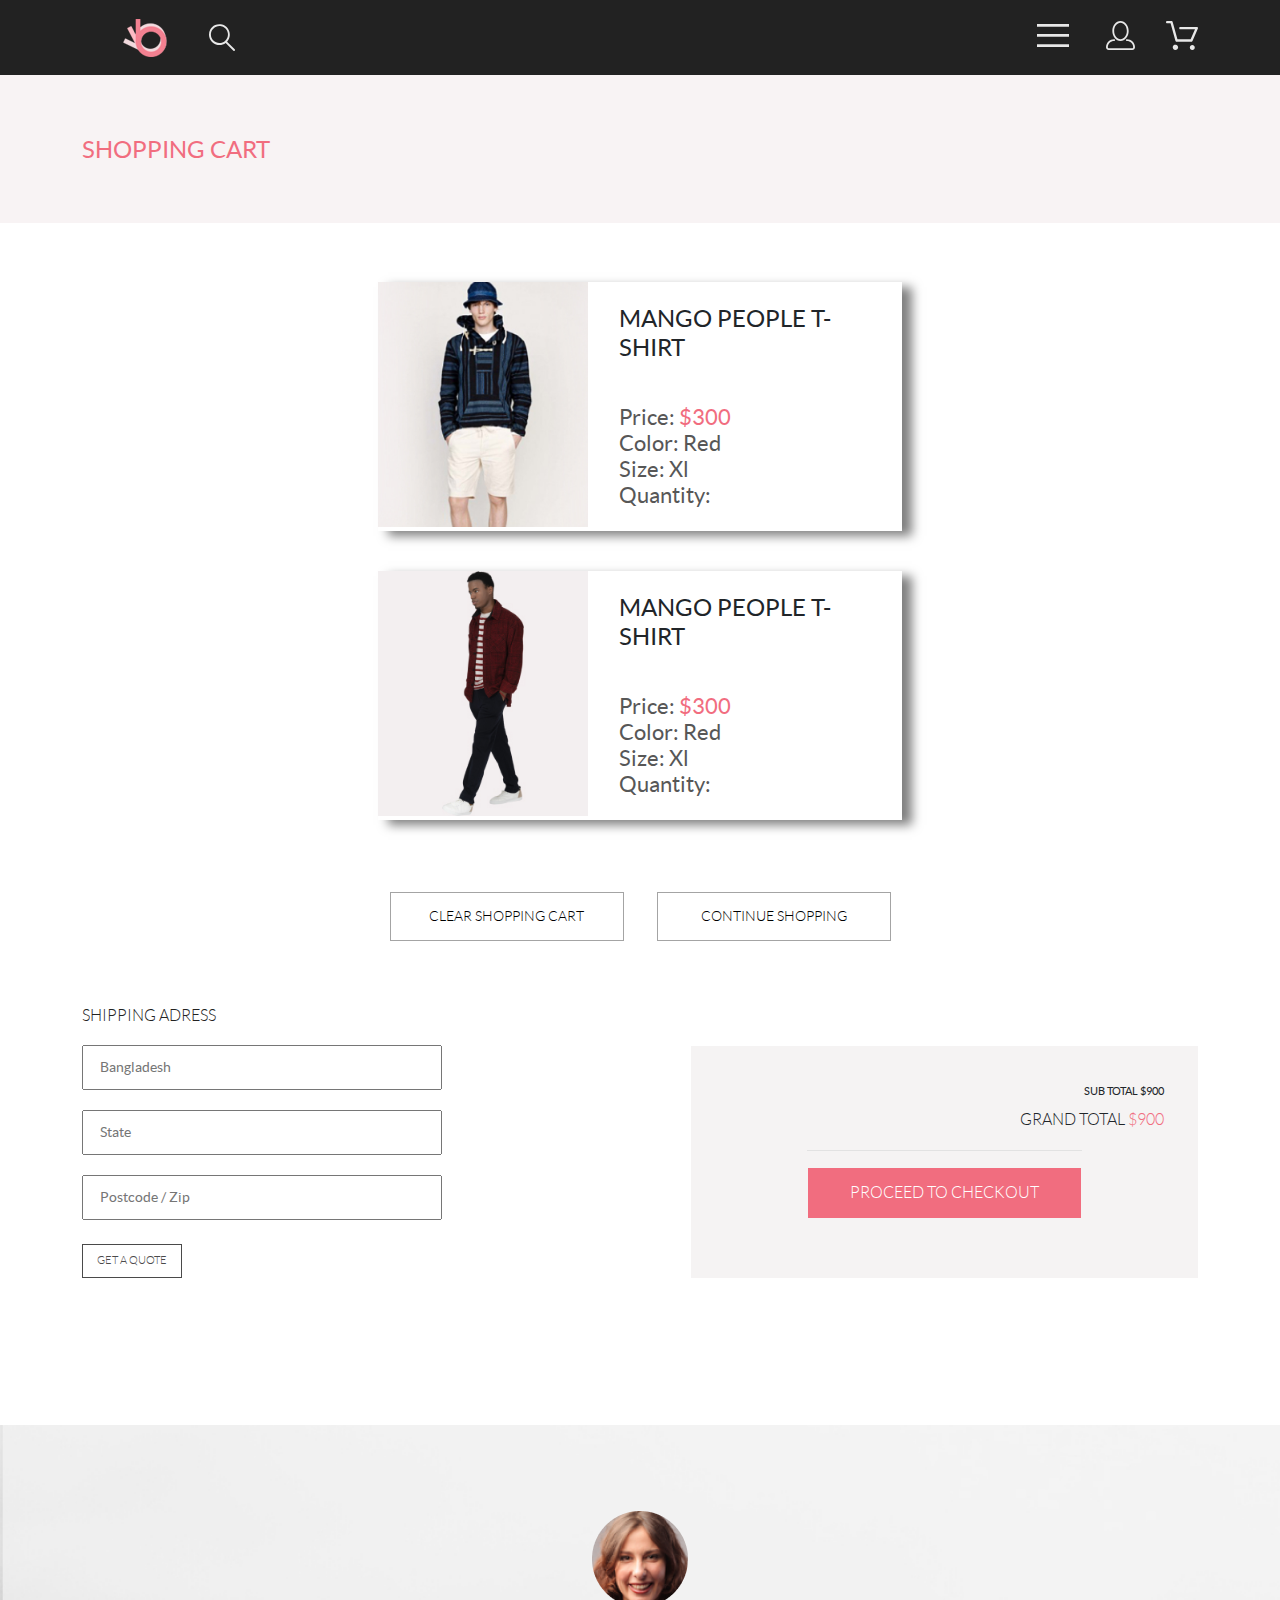
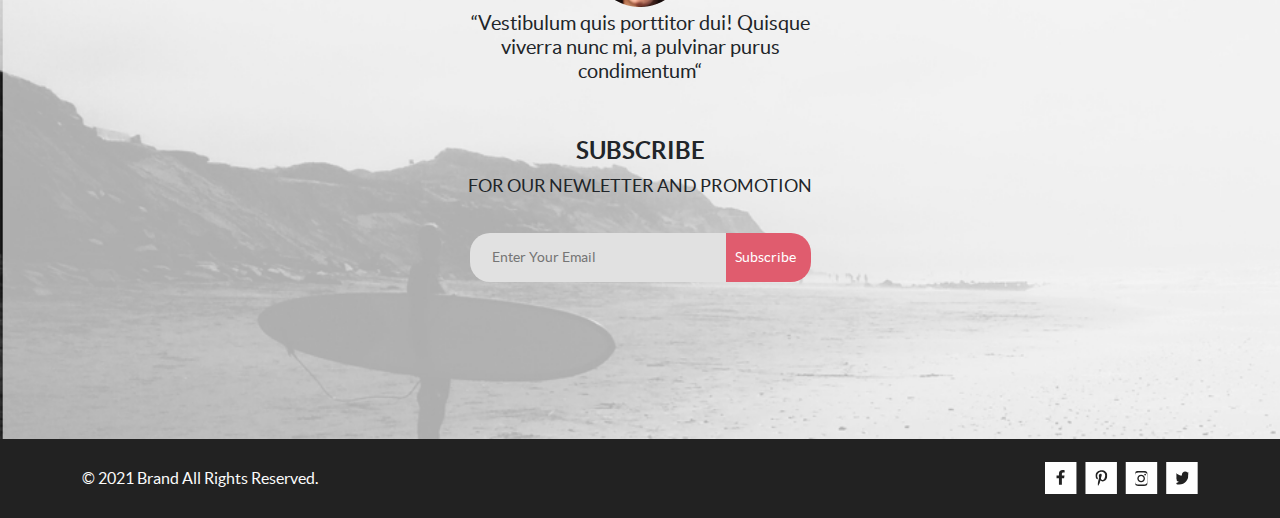
==== commit a3e2c35c: "add transition, animation, product.html" ====
--- a/cart.html
+++ b/cart.html
@@ -6,6 +6,8 @@
     <meta http-equiv="X-UA-Compatible" content="IE=edge">
     <meta name="viewport" content="width=device-width, initial-scale=1.0">
     <title>Cart</title>
+    <link rel="stylesheet" href="./css/all.css">
+    <link rel="stylesheet" href="./css/bootstrap.css">
     <link rel="stylesheet" href="./css/style.css">
 </head>
 
@@ -32,31 +34,36 @@
                 <li class="header__menu-item menu-item">
                     <h3 class="menu-item__title">man</h3>
                     <ul class="menu-item__sub-list">
-                        <li class="menu-item__sub-item">Accessories</li>
-                        <li class="menu-item__sub-item">Bags</li>
-                        <li class="menu-item__sub-item">Denim</li>
-                        <li class="menu-item__sub-item">T-Shirts</li>
+                        <li class="menu-item__sub-item"><a class="menu-item__link" href="catalog.html">Accessories</a>
+                        </li>
+                        <li class="menu-item__sub-item"><a class="menu-item__link" href="catalog.html">Bags</a></li>
+                        <li class="menu-item__sub-item"><a class="menu-item__link" href="catalog.html">Denim</a></li>
+                        <li class="menu-item__sub-item"><a class="menu-item__link" href="catalog.html">T-Shirts</a></li>
                     </ul>
                 </li>
                 <li class="header__menu-item menu-item">
                     <h3 class="menu-item__title">woman</h3>
                     <ul class="menu-item__sub-list">
-                        <li class="menu-item__sub-item">Accessories</li>
-                        <li class="menu-item__sub-item">Jackets & Coats</li>
-                        <li class="menu-item__sub-item">Polos</li>
-                        <li class="menu-item__sub-item">T-Shirts</li>
-                        <li class="menu-item__sub-item">Shirts</li>
+                        <li class="menu-item__sub-item"><a class="menu-item__link" href="catalog.html">Accessories</a>
+                        </li>
+                        <li class="menu-item__sub-item"><a class="menu-item__link" href="catalog.html">Jackets &
+                                Coats</a></li>
+                        <li class="menu-item__sub-item"><a class="menu-item__link" href="catalog.html">Polos</a></li>
+                        <li class="menu-item__sub-item"><a class="menu-item__link" href="catalog.html">T-Shirts</a></li>
+                        <li class="menu-item__sub-item"><a class="menu-item__link" href="catalog.html">Shirts</a></li>
                     </ul>
                 </li>
                 <li class="header__menu-item menu-item">
                     <h3 class="menu-item__title">kids</h3>
                     <ul class="menu-item__sub-list">
-                        <li class="menu-item__sub-item">Accessories</li>
-                        <li class="menu-item__sub-item">Jackets & Coats</li>
-                        <li class="menu-item__sub-item">Polos</li>
-                        <li class="menu-item__sub-item">T-Shirts</li>
-                        <li class="menu-item__sub-item">Shirts</li>
-                        <li class="menu-item__sub-item">Bags</li>
+                        <li class="menu-item__sub-item"><a class="menu-item__link" href="catalog.html">Accessories</a>
+                        </li>
+                        <li class="menu-item__sub-item"><a class="menu-item__link" href="catalog.html">Jackets &
+                                Coats</a></li>
+                        <li class="menu-item__sub-item"><a class="menu-item__link" href="catalog.html">Polos</a></li>
+                        <li class="menu-item__sub-item"><a class="menu-item__link" href="catalog.html">T-Shirts</a></li>
+                        <li class="menu-item__sub-item"><a class="menu-item__link" href="catalog.html">Shirts</a></li>
+                        <li class="menu-item__sub-item"><a class="menu-item__link" href="catalog.html">Bags</a></li>
                     </ul>
                 </li>
             </ul>
@@ -68,56 +75,55 @@
                 <h1 class="registration-title__desc">shopping cart</h1>
             </div>
         </section>
-
         <section class="order">
-            <div class="container order__wrp">
-                <div>
-                    <ul class="order_list">
-                        <li class="order_item">
-                            <div class="order_img-wrp">
-                                <img class="order_img" src="./img/product-3-small.jpg" alt="product-3">
-                            </div>
-                            <div class="order_info">
-                                <h2 class="order_header">mango people t-shirt</h2>
-                                <p class="order_desc">Price: <span class="order_desc-colored">$300</span></p>
-                                <p class="order_desc">Color: Red</p>
-                                <p class="order_desc">Size: Xl </p>
-                                <p class="order_desc">Quantity:</p>
-                            </div>
-                        </li>
-                        <li class="order_item">
-                            <div class="order_img-wrp">
-                                <img class="order_img" src="./img/product-7-small.jpg" alt="product-4">
-                            </div>
-                            <div class="order_info">
-                                <h2 class="order_header">mango people t-shirt</h2>
-                                <p class="order_desc">Price: <span class="order_desc-colored">$300</span></p>
-                                <p class="order_desc">Color: Red</p>
-                                <p class="order_desc">Size: Xl </p>
-                                <p class="order_desc">Quantity:</p>
-                            </div>
-                        </li>
-                    </ul>
-                    <div class="order_buttons">
-                        <button class="order_btn" type="button">clear shopping cart</button>
-                        <a class="order_link" href="#">continue shopping</a>
+            <div class="order__wrp container">
+                <div class="order__items">
+                    <ul class="order__list">
+                        <li class="order__item">
+                            <div class="order__img-wrp">
+                                <img class="order__img" src="./img/product-3-small.jpg" alt="product-3">
+                            </div>
+                            <div class="order__info">
+                                <h2 class="order__header">mango people t-shirt</h2>
+                                <p class="order__desc">Price: <span class="order__desc-colored">$300</span></p>
+                                <p class="order__desc">Color: Red</p>
+                                <p class="order__desc">Size: Xl </p>
+                                <p class="order__desc">Quantity:</p>
+                            </div>
+                        </li>
+                        <li class="order__item">
+                            <div class="order__img-wrp">
+                                <img class="order__img" src="./img/product-7-small.jpg" alt="product-4">
+                            </div>
+                            <div class="order__info">
+                                <h2 class="order__header">mango people t-shirt</h2>
+                                <p class="order__desc">Price: <span class="order__desc-colored">$300</span></p>
+                                <p class="order__desc">Color: Red</p>
+                                <p class="order__desc">Size: Xl </p>
+                                <p class="order__desc">Quantity:</p>
+                            </div>
+                        </li>
+                    </ul>
+                    <div class="order__buttons">
+                        <button class="order__btn" type="button">clear shopping cart</button>
+                        <a class="order__link" href="#">continue shopping</a>
                     </div>
                 </div>
-                <div class="order_form">
-                    <div class="order_form-inputs">
-                        <label class="order_label" for="input-address">shipping adress</label>
-                        <input class="order_input" type="text" id="input-address" placeholder="Bangladesh">
-                        <label class="order_label visually-hidden" for="input-state">state</label>
-                        <input class="order_input" type="text" id="input-state" placeholder="State">
-                        <label class="order_label visually-hidden" for="input-postcode">postcode</label>
-                        <input class="order_input" type="text" id="input-postcode" placeholder="Postcode / Zip">
-                        <button class="order_btn-quote" type="submit">get a quote</button>
+                <div class="order__form">
+                    <div class="order__form-inputs">
+                        <label class="order__label" for="input-address">shipping adress</label>
+                        <input class="order__input" type="text" id="input-address" placeholder="Bangladesh">
+                        <label class="order__label visually-hidden" for="input-state">state</label>
+                        <input class="order__input" type="text" id="input-state" placeholder="State">
+                        <label class="order__label visually-hidden" for="input-postcode">postcode</label>
+                        <input class="order__input" type="text" id="input-postcode" placeholder="Postcode / Zip">
+                        <button class="order__btn-quote" type="submit">get a quote</button>
                     </div>
-                    <div class="order_total">
-                        <p class="order_text-total">sub total $900</p>
-                        <p class="order_desc-total">grand total <span class="order_desc-colored">$900</span></p>
-                        <div class="order_line"></div>
-                        <a class="order_link-total" href="#">proceed to checkout</a>
+                    <div class="order__total">
+                        <p class="order__text-total">sub total $900</p>
+                        <p class="order__desc-total">grand total <span class="order__desc-colored">$900</span></p>
+                        <div class="order__line"></div>
+                        <a class="order__link-total" href="#">proceed to checkout</a>
                     </div>
                 </div>
 
@@ -145,6 +151,7 @@
             </div>
         </section>
         <section class="footer__links">
+            <h2 class="visually-hidden">footer links</h2>
             <div class="container footer__wrp">
                 <div class="footer__wrp-controls">
                     <p class="footer__copyright">© 2021 Brand All Rights Reserved.</p>
@@ -152,16 +159,19 @@
                 <div class="footer__wrp-controls">
                     <ul class="footer__list">
                         <li class="footer__item">
-                            <a class="footer__link" href="#"><svg class="footer__img" width="32" height="32"
-                                    viewBox="0 0 32 32" fill="none" xmlns="http://www.w3.org/2000/svg">
+                            <a class="footer__link" href="#">
+                                <svg class="footer__img" width="32" height="32" viewBox="0 0 32 32" fill="none"
+                                    xmlns="http://www.w3.org/2000/svg">
                                     <path class="footer__img-path" d="M31.4506 0H0V32H31.4506V0Z" />
                                     <path
                                         d="M19.0884 16.28L19.5069 13.616H16.8902V11.8873C16.8902 11.1585 17.2557 10.4481 18.4277 10.4481H19.6172V8.17997C19.6172 8.17997 18.5377 8 17.5056 8C15.3507 8 13.9422 9.27593 13.9422 11.5857V13.616H11.5469V16.28H13.9422V22.72H16.8902V16.28H19.0884Z" />
-                                </svg></a>
-                        </li>
-                        <li class="footer__item">
-                            <a class="footer__link" href="#"><svg class="footer__img" width="32" height="32"
-                                    viewBox="0 0 32 32" fill="none" xmlns="http://www.w3.org/2000/svg">
+                                </svg>
+                            </a>
+                        </li>
+                        <li class="footer__item">
+                            <a class="footer__link" href="#">
+                                <svg class="footer__img" width="32" height="32" viewBox="0 0 32 32" fill="none"
+                                    xmlns="http://www.w3.org/2000/svg">
                                     <path class="footer__img-path" d="M31.9252 0H0.474609V32H31.9252V0Z" />
                                     <g clip-path="url(#clip0)">
                                         <path
@@ -173,11 +183,13 @@
                                                 transform="translate(10.4082 8)" />
                                         </clipPath>
                                     </defs>
-                                </svg></a>
-                        </li>
-                        <li class="footer__item">
-                            <a class="footer__link" href="#"><svg class="footer__img" width="33" height="32"
-                                    viewBox="0 0 33 32" fill="none" xmlns="http://www.w3.org/2000/svg">
+                                </svg>
+                            </a>
+                        </li>
+                        <li class="footer__item">
+                            <a class="footer__link" href="#">
+                                <svg class="footer__img" width="33" height="32" viewBox="0 0 33 32" fill="none"
+                                    xmlns="http://www.w3.org/2000/svg">
                                     <path class="footer__img-path" d="M32.1889 0H0.738281V32H32.1889V0Z" />
                                     <g clip-path="url(#clip0)">
                                         <path
@@ -189,11 +201,13 @@
                                                 transform="translate(8.68555 8)" />
                                         </clipPath>
                                     </defs>
-                                </svg></a>
-                        </li>
-                        <li class="footer__item">
-                            <a class="footer__link" href="#"><svg class="footer__img" width="32" height="32"
-                                    viewBox="0 0 32 32" fill="none" xmlns="http://www.w3.org/2000/svg">
+                                </svg>
+                            </a>
+                        </li>
+                        <li class="footer__item">
+                            <a class="footer__link" href="#">
+                                <svg class="footer__img" width="32" height="32" viewBox="0 0 32 32" fill="none"
+                                    xmlns="http://www.w3.org/2000/svg">
                                     <path class="footer__img-path" d="M31.6635 0H0.212891V32H31.6635V0Z" />
                                     <g clip-path="url(#clip0)">
                                         <path
@@ -205,7 +219,8 @@
                                                 transform="translate(8.1582 8)" />
                                         </clipPath>
                                     </defs>
-                                </svg></a>
+                                </svg>
+                            </a>
                         </li>
                     </ul>
                 </div>
@@ -213,6 +228,7 @@
         </section>
     </footer>
     <script src="js/script.js"></script>
+    <script src="js/bootstrap.bundle.js"></script>
 </body>
 
 </html>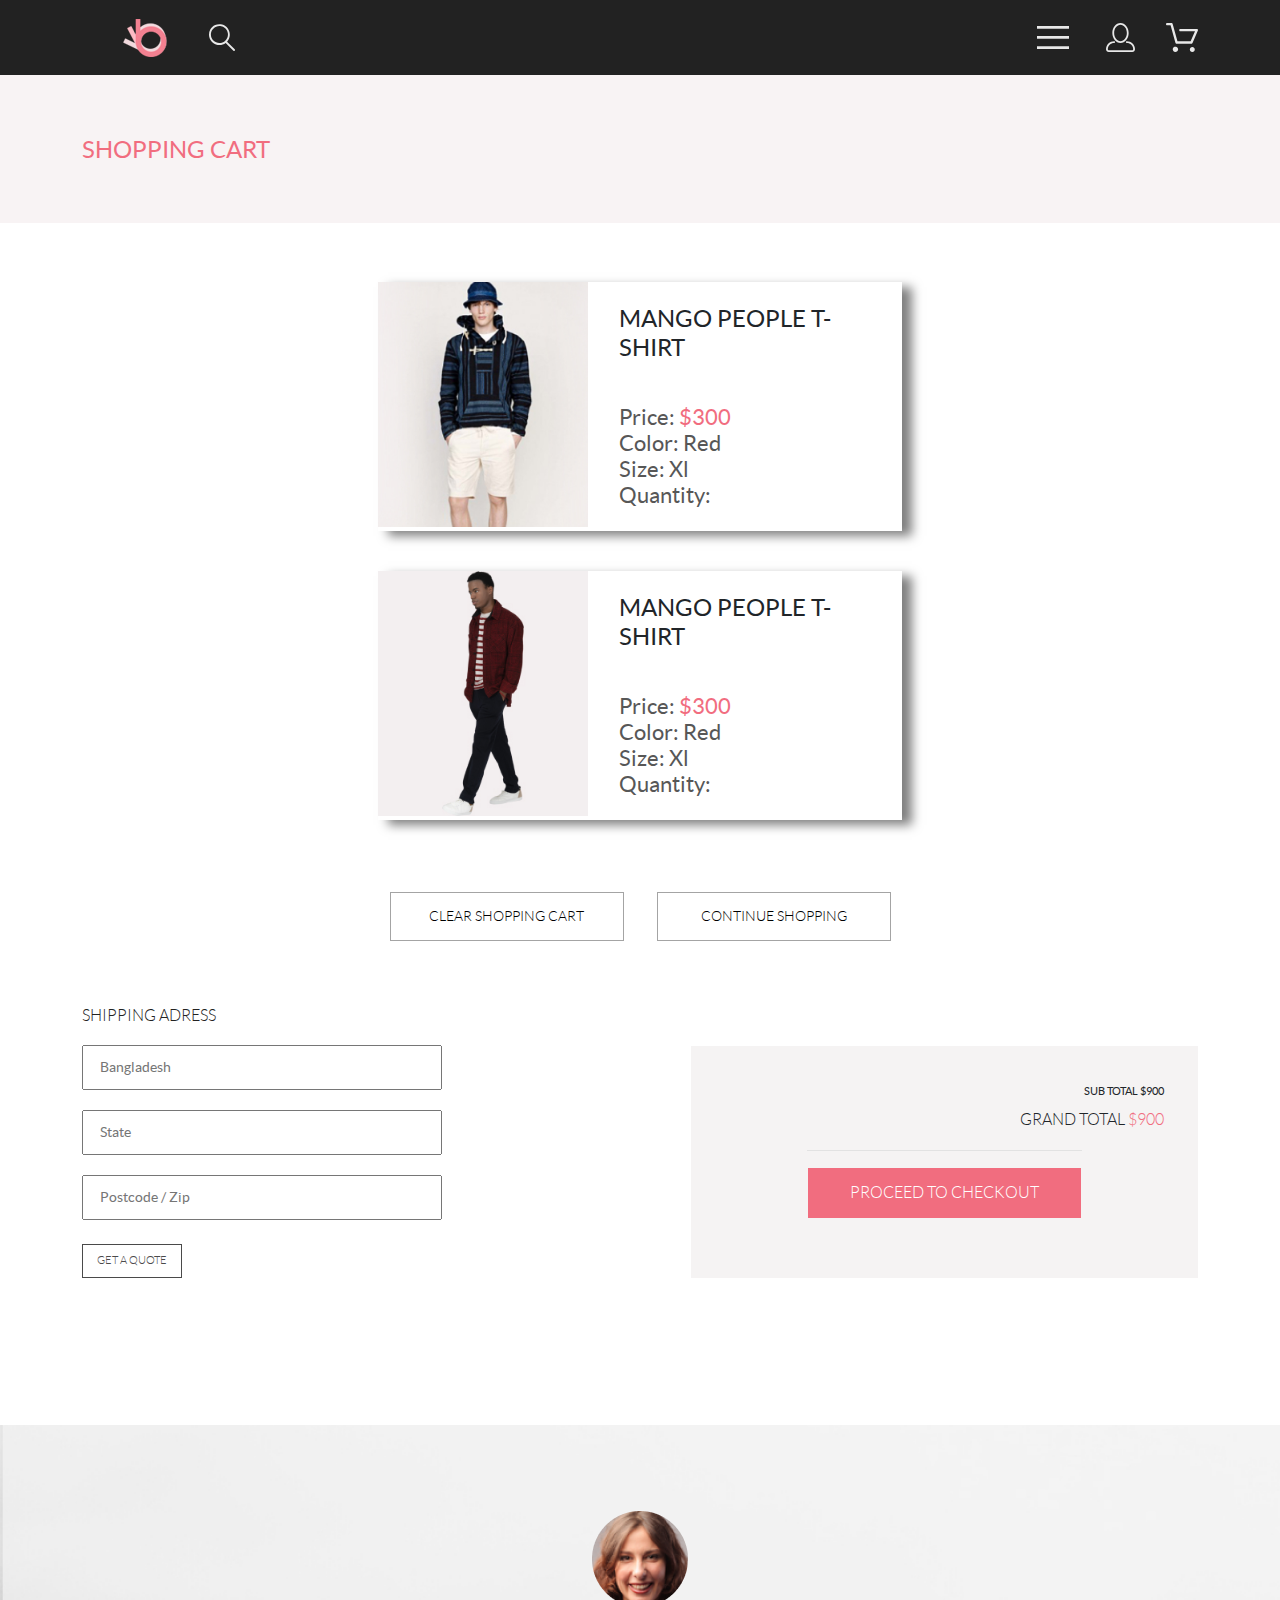
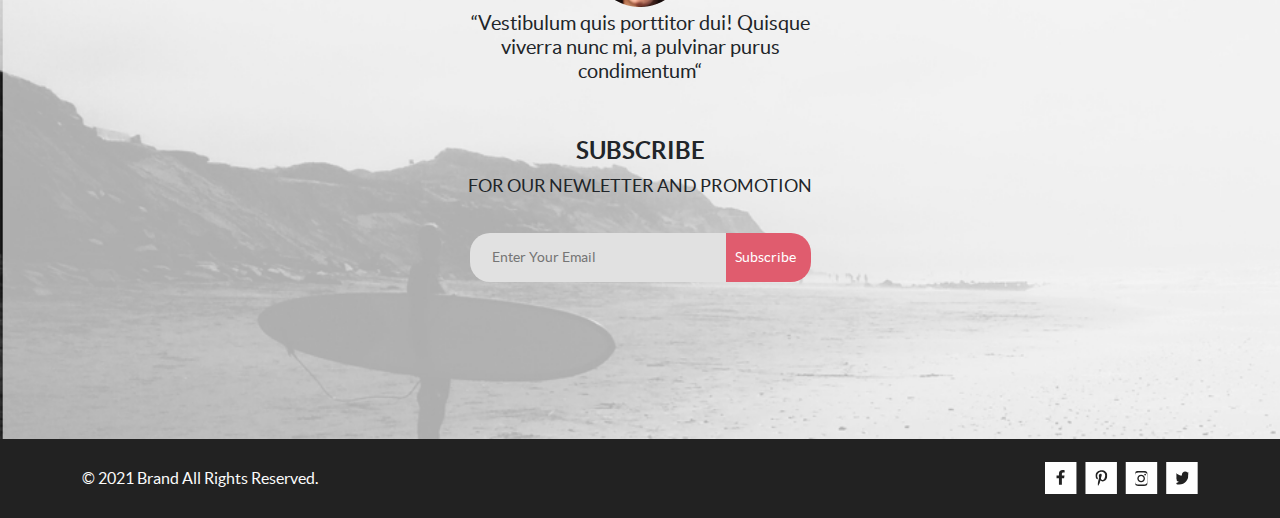
==== commit ff026d0c: "add catalog.html" ====
--- a/cart.html
+++ b/cart.html
@@ -11,19 +11,56 @@
     <link rel="stylesheet" href="./css/style.css">
 </head>
 
+<svg class="sprite" version="1.1" xmlns="http://www.w3.org/2000/svg" xmlns:xlink="http://www.w3.org/1999/xlink">
+    <symbol id="logo_loupe" viewBox="0 0 27 28">
+        <path
+            d="M19.0596 17.6259C20.6713 15.8658 21.6282 13.6048 21.7698 11.2225C21.9113 8.84018 21.2288 6.48173 19.8369 4.54318C18.445 2.60463 16.4285 1.20404 14.126 0.576619C11.8234 -0.0508009 9.3751 0.13316 7.19217 1.09761C5.00923 2.06205 3.22463 3.74825 2.13804 5.87302C1.05145 7.9978 0.729054 10.4318 1.225 12.7661C1.72094 15.1005 3.00501 17.1932 4.86158 18.6927C6.71814 20.1922 9.03413 21.0072 11.4206 21.0009C13.673 21.004 15.8645 20.27 17.6606 18.9109L25.4086 26.7179C25.4941 26.807 25.5965 26.8781 25.7099 26.927C25.8232 26.9759 25.9452 27.0017 26.0686 27.0029C26.1923 27.0033 26.3148 26.9782 26.4283 26.9292C26.5419 26.8801 26.6441 26.8082 26.7286 26.7179C26.9025 26.537 26.9997 26.2958 26.9997 26.0449C26.9997 25.794 26.9025 25.5528 26.7286 25.3719L19.0596 17.6259ZM2.88662 10.5009C2.89946 8.81563 3.41094 7.17187 4.35659 5.77685C5.30224 4.38183 6.63972 3.29801 8.20044 2.662C9.76115 2.02599 11.4752 1.86627 13.1266 2.20298C14.7779 2.53969 16.2926 3.35775 17.4797 4.55404C18.6668 5.75033 19.4732 7.27129 19.7972 8.92519C20.1212 10.5791 19.9483 12.2919 19.3002 13.8476C18.6522 15.4034 17.5581 16.7325 16.1559 17.6674C14.7536 18.6023 13.1059 19.1011 11.4206 19.1009C9.14916 19.0901 6.97482 18.1784 5.37484 16.566C3.77486 14.9537 2.87998 12.7724 2.88662 10.5009Z"
+            fill="#E8E8E8" />
+    </symbol>
+    <symbol id="logo_burger" viewBox="0 0 32 23">
+        <path d="M0 23V20.31H32V23H0ZM0 12.76V10.07H32V12.76H0ZM0 2.69V0H32V2.69H0Z" fill="#E8E8E8" />
+    </symbol>
+    <symbol id="logo_registration" viewBox="0 0 29 29">
+        <path
+            d="M14.5 19.937C19 19.937 22.656 15.464 22.656 9.968C22.656 4.472 19 0 14.5 0C13.3631 0.0217413 12.2463 0.303398 11.2351 0.823397C10.2239 1.34339 9.34507 2.08794 8.66602 3C7.12663 4.99573 6.30819 7.45381 6.34399 9.974C6.34399 15.465 10 19.937 14.5 19.937ZM14.5 1.813C18 1.813 20.844 5.472 20.844 9.969C20.844 14.466 17.998 18.125 14.5 18.125C11.002 18.125 8.15603 14.465 8.15503 9.969C8.15403 5.473 11 1.813 14.5 1.813ZM20.844 18.125C20.6036 18.125 20.373 18.2205 20.203 18.3905C20.033 18.5605 19.9375 18.7911 19.9375 19.0315C19.9375 19.2719 20.033 19.5025 20.203 19.6725C20.373 19.8425 20.6036 19.938 20.844 19.938C22.526 19.9399 24.1386 20.6088 25.3279 21.7982C26.5172 22.9875 27.1861 24.6 27.188 26.282C27.1875 26.5221 27.0918 26.7523 26.922 26.9221C26.7522 27.0918 26.5221 27.1875 26.282 27.188H2.71997C2.47985 27.1875 2.24975 27.0918 2.07996 26.9221C1.91016 26.7523 1.81449 26.5221 1.81396 26.282C1.81608 24.6001 2.48517 22.9877 3.67444 21.7985C4.86371 20.6092 6.47608 19.9401 8.15796 19.938C8.39824 19.938 8.62868 19.8425 8.79858 19.6726C8.96849 19.5027 9.06396 19.2723 9.06396 19.032C9.06396 18.7917 8.96849 18.5613 8.79858 18.3914C8.62868 18.2215 8.39824 18.126 8.15796 18.126C5.99541 18.1279 3.92201 18.9875 2.39258 20.5164C0.863144 22.0453 0.00264777 24.1185 0 26.281C0.000794067 27.0019 0.287502 27.693 0.797241 28.2027C1.30698 28.7125 1.99811 28.9992 2.71899 29H26.282C27.0027 28.9989 27.6936 28.7121 28.2031 28.2024C28.7126 27.6927 28.9992 27.0017 29 26.281C28.9974 24.1187 28.1372 22.0457 26.6083 20.5168C25.0793 18.9878 23.0063 18.1276 20.844 18.125Z"
+            fill="#E8E8E8" />
+    </symbol>
+    <symbol id="logo_basket" viewBox="0 0 32 29">
+        <path
+            d="M26.2009 29C25.5532 28.9738 24.9415 28.6948 24.4972 28.2227C24.0529 27.7506 23.8114 27.1232 23.8245 26.475C23.8376 25.8269 24.1043 25.2097 24.5673 24.7559C25.0303 24.3022 25.6527 24.048 26.301 24.048C26.9493 24.048 27.5717 24.3022 28.0347 24.7559C28.4977 25.2097 28.7644 25.8269 28.7775 26.475C28.7906 27.1232 28.549 27.7506 28.1047 28.2227C27.6604 28.6948 27.0488 28.9738 26.401 29H26.2009ZM6.75293 26.32C6.75293 25.79 6.91011 25.2718 7.20459 24.8311C7.49907 24.3904 7.91764 24.0469 8.40735 23.844C8.89705 23.6412 9.43594 23.5881 9.95581 23.6915C10.4757 23.7949 10.9532 24.0502 11.328 24.425C11.7028 24.7998 11.9581 25.2773 12.0615 25.7972C12.1649 26.317 12.1118 26.8559 11.9089 27.3456C11.7061 27.8353 11.3626 28.2539 10.9219 28.5483C10.4812 28.8428 9.96304 29 9.43298 29C9.08087 29.0003 8.73212 28.9311 8.40674 28.7966C8.08136 28.662 7.78569 28.4646 7.53662 28.2158C7.28755 27.9669 7.09001 27.6713 6.9552 27.3461C6.82039 27.0208 6.75098 26.6721 6.75098 26.32H6.75293ZM10.553 20.686C10.2935 20.6868 10.0409 20.6024 9.83411 20.4457C9.62727 20.2891 9.47758 20.0689 9.40796 19.819L4.57495 2.36401H1.18201C0.868521 2.36401 0.567859 2.23947 0.346191 2.01781C0.124523 1.79614 0 1.49549 0 1.18201C0 0.868519 0.124523 0.567873 0.346191 0.346205C0.567859 0.124537 0.868521 5.81268e-06 1.18201 5.81268e-06H5.46301C5.7225 -0.00080736 5.97504 0.0837201 6.18176 0.240568C6.38848 0.397416 6.53784 0.617884 6.60693 0.868006L11.4399 18.323H24.6179L29.001 8.27501H14.401C14.2428 8.27961 14.0854 8.25242 13.9379 8.19507C13.7904 8.13771 13.6559 8.05134 13.5424 7.94108C13.4288 7.83082 13.3386 7.69891 13.277 7.55315C13.2154 7.40739 13.1836 7.25075 13.1836 7.0925C13.1836 6.93426 13.2154 6.77762 13.277 6.63186C13.3386 6.4861 13.4288 6.35419 13.5424 6.24393C13.6559 6.13367 13.7904 6.0473 13.9379 5.98994C14.0854 5.93259 14.2428 5.90541 14.401 5.91001H30.814C31.0097 5.90996 31.2022 5.95866 31.3744 6.05172C31.5465 6.14478 31.6928 6.27926 31.7999 6.44301C31.9078 6.60729 31.9734 6.79569 31.9908 6.99145C32.0083 7.18721 31.9771 7.38424 31.9 7.565L26.495 19.977C26.4026 20.1876 26.251 20.3668 26.0585 20.4927C25.866 20.6186 25.641 20.6858 25.411 20.686H10.553Z"
+            fill="#E8E8E8" />
+    </symbol>
+</svg>
+
 <body class="page">
     <header class="header">
         <div class="container header__wrp">
             <div class="header__wrp-controls">
                 <img class="header__logo" src="./img/logo.svg" alt="logo">
-                <img class="header__search" src="./img/loupe.svg" alt="loupe">
+                <svg class="header__search" width="27" height="28">
+                    <use xlink:href="#logo_loupe"></use>
+                </svg>
+                <!--<img class="header__search" src="./img/loupe.svg" alt="loupe">-->
             </div>
             <div class="header__wrp-controls">
-                <button class="header__menu-btn" type="button" id="burger"><img src="./img/burger.svg"
-                        alt="burger"></button>
-                <a class="header__link" href="registration.html"><img src="./img/registration.svg"
-                        alt="registration"></a>
-                <a class="header__link" href="cart.html"><img src="./img/basket.svg" alt="basket"></a>
+                <button class="header__menu-btn" type="button" id="burger">
+                    <svg width="32" height="23">
+                        <use xlink:href="#logo_burger"></use>
+                    </svg>
+                    <!--<img src="./img/burger.svg" alt="burger">-->
+                </button>
+                <a class="header__link" href="registration.html">
+                    <svg width="29" height="29">
+                        <use xlink:href="#logo_registration"></use>
+                    </svg>
+                    <!--<img src="./img/registration.svg" alt="registration">-->
+                </a>
+                <a class="header__link" href="cart.html">
+                    <svg width="32" height="29">
+                        <use xlink:href="#logo_basket"></use>
+                    </svg>
+                    <!--<img src="./img/basket.svg" alt="basket">-->
+                </a>
             </div>
         </div>
         <nav class="header__nav" id="menu">
--- a/css/style.css
+++ b/css/style.css
@@ -177,6 +177,10 @@
   }
 }
 
+.sprite {
+  display: none;
+}
+
 @font-face {
   font-family: 'Lato';
   font-weight: 100;
@@ -273,6 +277,9 @@
   display: -webkit-box;
   display: -ms-flexbox;
   display: flex;
+  -webkit-box-align: center;
+      -ms-flex-align: center;
+          align-items: center;
 }
 
 .header .header__search {
@@ -1891,4 +1898,279 @@
   font-style: "Lato", "Arial", sans-serif;
   text-transform: uppercase;
 }
+
+.catalog {
+  padding: 51px 0 96px 0;
+  display: -webkit-box;
+  display: -ms-flexbox;
+  display: flex;
+  -webkit-box-orient: vertical;
+  -webkit-box-direction: normal;
+      -ms-flex-direction: column;
+          flex-direction: column;
+}
+
+.catalog .catalog__filter {
+  display: -webkit-box;
+  display: -ms-flexbox;
+  display: flex;
+  -webkit-box-orient: horizontal;
+  -webkit-box-direction: normal;
+      -ms-flex-direction: row;
+          flex-direction: row;
+}
+
+@media (max-width: 1599px) {
+  .catalog .catalog__filter {
+    -webkit-box-pack: justify;
+        -ms-flex-pack: justify;
+            justify-content: space-between;
+  }
+}
+
+.catalog .catalog__filter-selection {
+  width: 360px;
+  margin: 0 30px 0 0;
+  position: relative;
+}
+
+.catalog .catalog__filter-list {
+  display: -webkit-box;
+  display: -ms-flexbox;
+  display: flex;
+  -webkit-box-orient: horizontal;
+  -webkit-box-direction: normal;
+      -ms-flex-direction: row;
+          flex-direction: row;
+  justify-self: center;
+}
+
+.catalog .catalog__filter-button {
+  color: #222222;
+  text-transform: uppercase;
+  font-size: 14px;
+  line-height: 17px;
+  font-weight: 600;
+  font-style: "Lato", "Arial", sans-serif;
+  border: none;
+  background-color: #FFFFFF;
+}
+
+@media (max-width: 767px) {
+  .catalog .catalog__filter-button span {
+    display: none;
+  }
+}
+
+.catalog .catalog__filter-button::after {
+  content: '';
+  height: 10px;
+  width: 15px;
+  background-image: url(../img/filter.svg);
+  position: absolute;
+  top: 0;
+  -webkit-transform: translate(50%, 30%);
+          transform: translate(50%, 30%);
+}
+
+.catalog .catalog__filter-button-pink {
+  color: #EF5B70;
+}
+
+.catalog .catalog__filter-button-pink::after {
+  content: '';
+  height: 10px;
+  width: 15px;
+  background-image: url(../img/filter-pink.svg);
+  position: absolute;
+  top: 0;
+  -webkit-transform: translate(50%, 30%);
+          transform: translate(50%, 30%);
+}
+
+.catalog .catalog__item-title {
+  color: #EF5B70;
+  text-transform: uppercase;
+  font-size: 14px;
+  line-height: 17px;
+  font-weight: 400;
+  font-style: "Lato", "Arial", sans-serif;
+  position: relative;
+  margin-top: 32px;
+}
+
+.catalog .catalog__item-title::before {
+  height: 37px;
+  width: 5px;
+  background-color: #F26376;
+  content: '';
+  position: absolute;
+  left: -11px;
+  top: -10px;
+}
+
+.catalog .catalog__item-title::after {
+  height: 1px;
+  width: 327px;
+  background-color: #EBEBEB;
+  content: '';
+  position: absolute;
+  left: 0px;
+  top: 20px;
+}
+
+.catalog .catalog__filter-item {
+  display: -webkit-box;
+  display: -ms-flexbox;
+  display: flex;
+  -webkit-box-orient: vertical;
+  -webkit-box-direction: normal;
+      -ms-flex-direction: column;
+          flex-direction: column;
+  position: relative;
+}
+
+.catalog .catalog__filter-btn {
+  border: none;
+  text-transform: uppercase;
+  background-color: #FFFFFF;
+  font-size: 14px;
+  line-height: 17px;
+  font-weight: 400;
+  font-style: "Lato", "Arial", sans-serif;
+  color: #6F6E6E;
+  margin: 0 28px 0 0;
+}
+
+@media (max-width: 767px) {
+  .catalog .catalog__filter-btn {
+    font-size: 12px;
+    line-height: 14px;
+    font-weight: 400;
+    font-style: "Lato", "Arial", sans-serif;
+  }
+}
+
+.catalog .catalog__list {
+  position: absolute;
+  z-index: 1;
+  background-color: #FFFFFF;
+  width: 100%;
+  display: none;
+  -webkit-box-shadow: 0 0 10px rgba(0, 0, 0, 0.5);
+          box-shadow: 0 0 10px rgba(0, 0, 0, 0.5);
+  padding: 0px 0 28px 33px;
+}
+
+@media (max-width: 767px) {
+  .catalog .catalog__list {
+    width: -webkit-max-content;
+    width: -moz-max-content;
+    width: max-content;
+  }
+}
+
+.catalog .catalog__list-selection {
+  -webkit-box-shadow: 0 0 10px rgba(0, 0, 0, 0.5);
+          box-shadow: 0 0 10px rgba(0, 0, 0, 0.5);
+  width: 80px;
+  position: absolute;
+  z-index: 1;
+  top: 20px;
+  background-color: #FFFFFF;
+  display: none;
+  padding: 0 0 10px 10px;
+}
+
+.catalog .catalog__item-selection {
+  text-transform: uppercase;
+  font-size: 14px;
+  line-height: 16px;
+  font-weight: 400;
+  font-style: "Lato", "Arial", sans-serif;
+  color: #6F6E6E;
+  margin: 10px 0 0 0;
+}
+
+.catalog .catalog__item-checkbox {
+  border: #EBEBEB;
+}
+
+.catalog .catalog__grid {
+  margin: 0;
+  padding: 65px 0 48px 0;
+}
+
+.catalog .catalog__grid-list {
+  display: -ms-grid;
+  display: grid;
+  -ms-grid-columns: (33%)[3];
+      grid-template-columns: repeat(3, 33%);
+  -webkit-box-pack: justify;
+      -ms-flex-pack: justify;
+          justify-content: space-between;
+  margin: 0;
+  padding: 0;
+}
+
+@media (max-width: 1599px) {
+  .catalog .catalog__grid-list {
+    -ms-grid-columns: (48%)[2];
+        grid-template-columns: repeat(2, 48%);
+  }
+}
+
+@media (max-width: 767px) {
+  .catalog .catalog__grid-list {
+    -ms-grid-columns: (100%)[1];
+        grid-template-columns: repeat(1, 100%);
+  }
+}
+
+.catalog .catalog__grid-item {
+  background: #F8F8F8;
+}
+
+.catalog .catalog__grid-link {
+  text-decoration: none;
+  color: #222222;
+}
+
+.catalog .catalog__btn-list {
+  display: -webkit-box;
+  display: -ms-flexbox;
+  display: flex;
+  -webkit-box-orient: horizontal;
+  -webkit-box-direction: normal;
+      -ms-flex-direction: row;
+          flex-direction: row;
+  border: 1px solid #EBEBEB;
+  width: -webkit-fit-content;
+  width: -moz-fit-content;
+  width: fit-content;
+  height: 43px;
+  -webkit-box-align: center;
+      -ms-flex-align: center;
+          align-items: center;
+  -ms-flex-item-align: center;
+      align-self: center;
+}
+
+.catalog .catalog__btn {
+  font-size: 16px;
+  line-height: 19px;
+  font-weight: 300;
+  font-style: "Lato", "Arial", sans-serif;
+  color: #E2E2E2;
+  border: none;
+  background-color: #FFFFFF;
+}
+
+.catalog .catalog__btn-pink {
+  color: #F16D7F;
+}
+
+.catalog .cat-display-block {
+  display: block;
+}
 /*# sourceMappingURL=style.css.map */